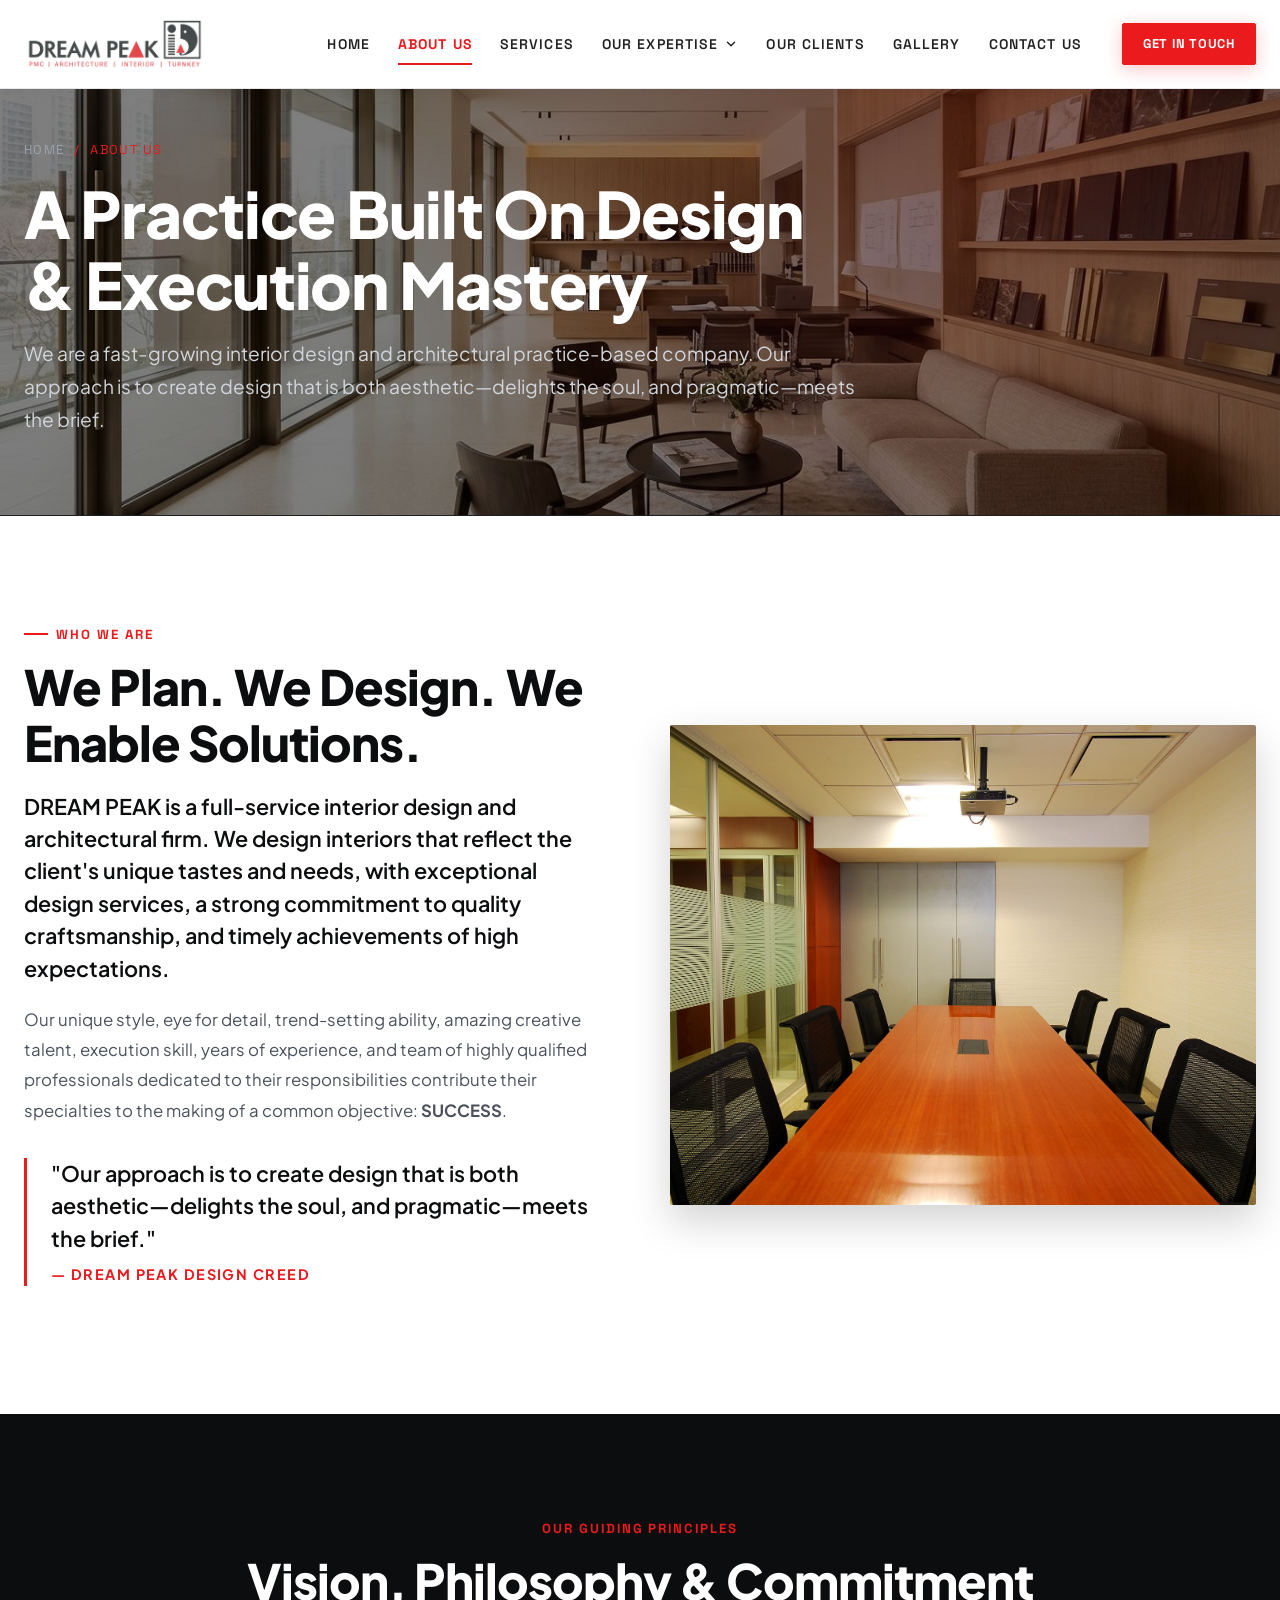
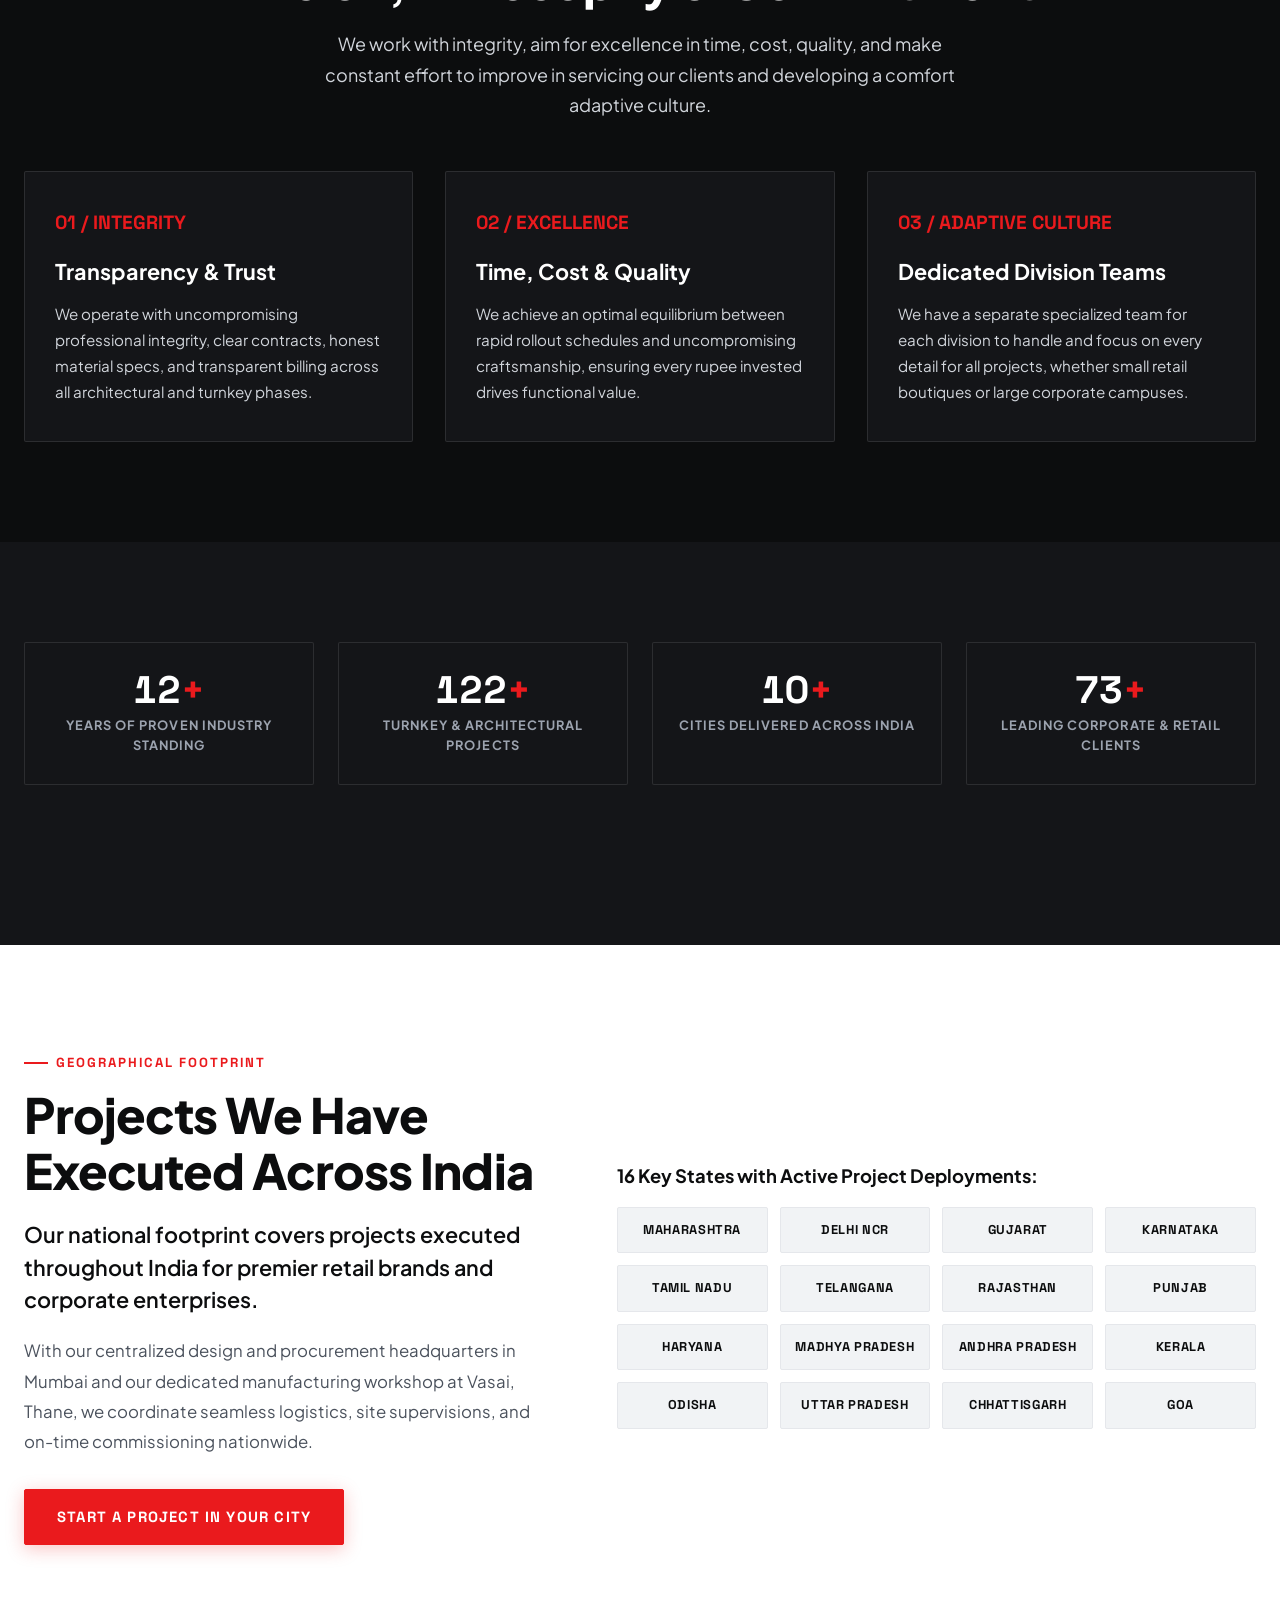
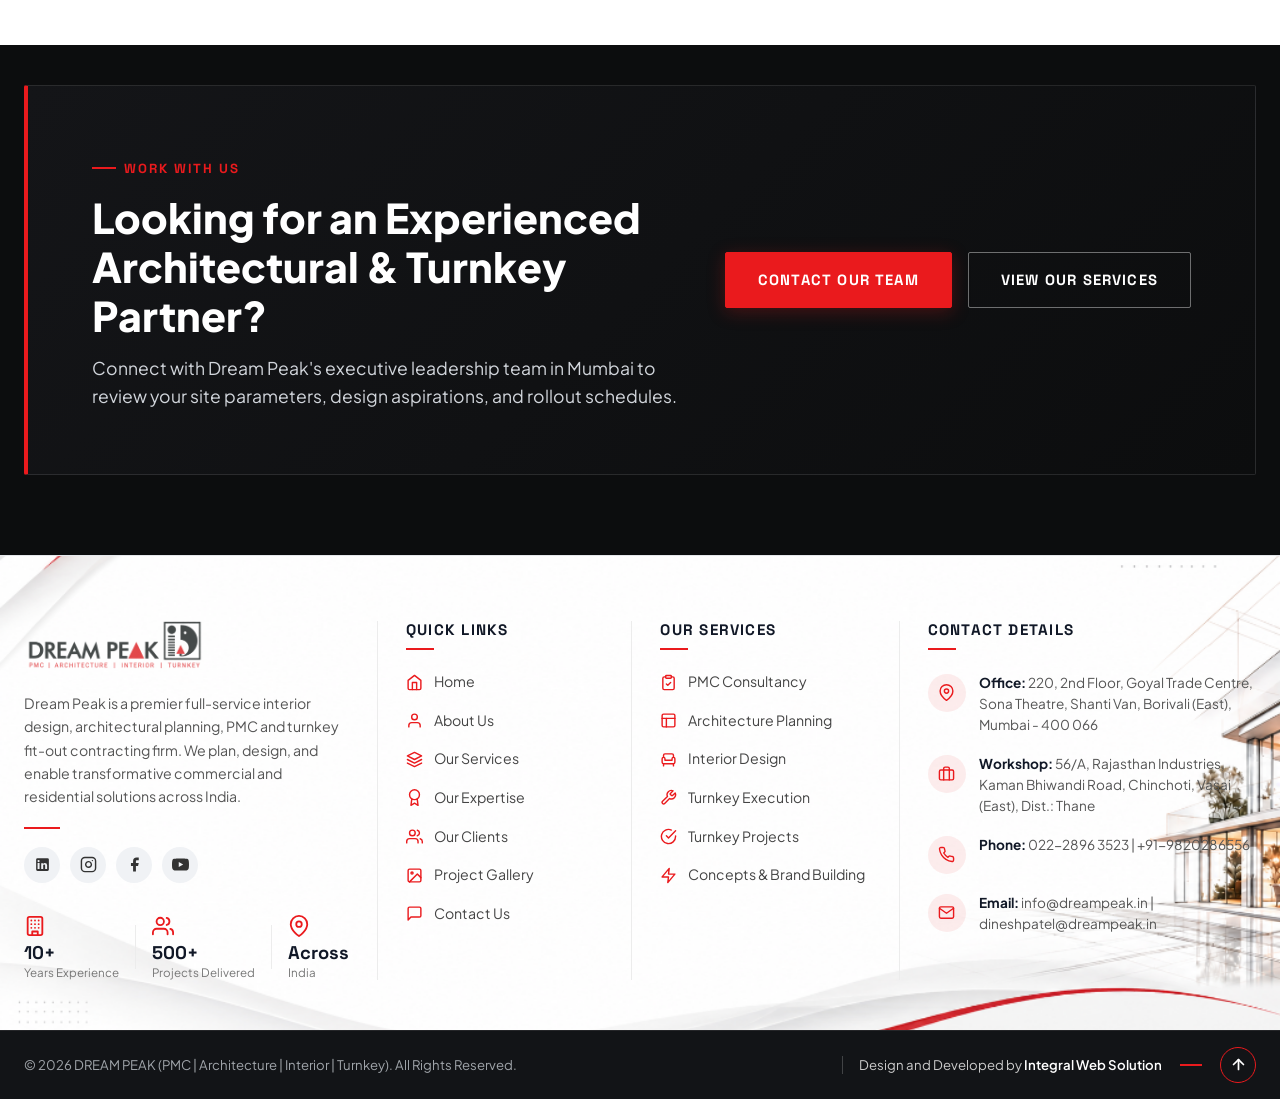
==== about.html @ 06df2786 "Initial commit - DreamPeak Website" ====
<!DOCTYPE html>
<html lang="en">
<head>
  <meta charset="UTF-8">
  <meta name="viewport" content="width=device-width, initial-scale=1.0">
  <title>About Us | DREAM PEAK - Architecture, Interior & Turnkey</title>
  <meta name="description" content="Discover Dream Peak - a practice-based architectural, interior design, and turnkey firm with 25+ years experience, 250+ projects, and a nationwide footprint across 16 states.">
  <link rel="stylesheet" href="assets/css/style.css">
  <link rel="icon" type="image/png" href="assets/images/logo/logo.png">
</head>
<body>

  <!-- SITE HEADER & NAVIGATION (PURE WHITE THEME) -->
  <header class="site-header">
    <div class="container header-container">
      <a href="/" class="site-logo">
        <img src="assets/images/logo/logo.png" alt="Dream Peak - PMC | Architecture | Interior | Turnkey">
      </a>

      <nav class="main-nav">
        <ul class="nav-links">
          <li class="nav-item"><a href="/" class="nav-link">Home</a></li>
          <li class="nav-item"><a href="/about" class="nav-link active">About Us</a></li>
          <li class="nav-item"><a href="/services" class="nav-link">Services</a></li>
                    <li class="nav-item nav-item-has-mega" id="expertiseNavItem">
            <a href="/expertise" class="nav-link nav-link-mega" id="expertiseMenuToggle" aria-haspopup="true" aria-expanded="false">
              <span>Our Expertise</span>
              <svg class="mega-chevron" viewBox="0 0 24 24" fill="none" stroke="currentColor" stroke-width="2.5" stroke-linecap="round" stroke-linejoin="round">
                <polyline points="6 9 12 15 18 9"></polyline>
              </svg>
            </a>
            
            <!-- MEGA MENU DROPDOWN PANEL -->
            <div class="mega-menu" id="expertiseMegaMenu" role="region" aria-label="Our Expertise submenu">
              <div class="mega-menu-pointer"></div>
              <div class="mega-menu-container">
                <div class="mega-menu-grid">
                  <!-- Category 1: Retail -->
                  <div class="mega-menu-col">
                    <a href="/retail" class="mega-category-card">
                      <div class="mega-img-wrap">
                        <img src="assets/images/expertise/mega-retail.jpg" alt="Retail Interior Solutions by Dream Peak" class="mega-img" loading="lazy">
                      </div>
                      <div class="mega-content">
                        <h3 class="mega-title">Retail</h3>
                        <p class="mega-desc">
                          End-to-end retail interior solutions that create engaging, brand-aligned spaces and high-performance customer experiences.
                        </p>
                        <span class="mega-cta">
                          Explore Retail <span class="mega-arrow">&rarr;</span>
                        </span>
                      </div>
                    </a>
                  </div>

                  <!-- Subtle Vertical Divider -->
                  <div class="mega-menu-divider"></div>

                  <!-- Category 2: Residence -->
                  <div class="mega-menu-col">
                    <a href="/residence" class="mega-category-card">
                      <div class="mega-img-wrap">
                        <img src="assets/images/expertise/mega-residence.jpg" alt="Residential Interior Design by Dream Peak" class="mega-img" loading="lazy">
                      </div>
                      <div class="mega-content">
                        <h3 class="mega-title">Residence</h3>
                        <p class="mega-desc">
                          Thoughtfully designed residential interiors that blend comfort, aesthetics, and functionality to create modern, personalized homes.
                        </p>
                        <span class="mega-cta">
                          Explore Residence <span class="mega-arrow">&rarr;</span>
                        </span>
                      </div>
                    </a>
                  </div>
                </div>
              </div>
            </div>
          </li>
          <li class="nav-item"><a href="/clients" class="nav-link">Our Clients</a></li>
          <li class="nav-item"><a href="/gallery" class="nav-link">Gallery</a></li>
          <li class="nav-item"><a href="/contact" class="nav-link">Contact Us</a></li>
        </ul>
        <div class="nav-cta">
          <a href="/contact" class="btn btn-primary btn-sm">Get In Touch</a>
        </div>
      </nav>

      <button class="mobile-toggle" aria-label="Open mobile navigation menu">
        <svg viewBox="0 0 24 24" fill="none" stroke="currentColor" stroke-width="2.2" stroke-linecap="round" stroke-linejoin="round">
          <line x1="3" y1="12" x2="21" y2="12"></line>
          <line x1="3" y1="6" x2="21" y2="6"></line>
          <line x1="3" y1="18" x2="21" y2="18"></line>
        </svg>
      </button>
    </div>
  </header>

  <!-- MOBILE NAVIGATION DRAWER -->
  <div class="mobile-drawer-overlay"></div>
  <aside class="mobile-drawer">
    <div>
      <div style="display: flex; align-items: center; justify-content: space-between; margin-bottom: 32px;">
        <img src="assets/images/logo/logo.png" alt="Dream Peak Logo" style="height: 38px; width: auto;">
        <button class="mobile-drawer-close" aria-label="Close mobile menu" style="background: none; border: none; color: #222222; cursor: pointer; padding: 4px;">
          <svg viewBox="0 0 24 24" style="width: 24px; height: 24px;" fill="none" stroke="currentColor" stroke-width="2">
            <line x1="18" y1="6" x2="6" y2="18"></line>
            <line x1="6" y1="6" x2="18" y2="18"></line>
          </svg>
        </button>
      </div>
      <nav class="mobile-nav-links">
        <a href="/" class="mobile-nav-link">Home</a>
        <a href="/about" class="mobile-nav-link active">About Us</a>
        <a href="/services" class="mobile-nav-link">Services</a>
                <div class="mobile-mega-item">
          <div class="mobile-mega-header" id="mobileExpertiseToggle">
            <a href="/expertise" class="mobile-nav-link">Our Expertise</a>
            <button type="button" class="mobile-mega-btn" aria-label="Toggle Our Expertise subcategories">
              <svg class="mobile-mega-chevron" viewBox="0 0 24 24" fill="none" stroke="currentColor" stroke-width="2.5"><polyline points="6 9 12 15 18 9"></polyline></svg>
            </button>
          </div>
          <div class="mobile-mega-submenu" id="mobileExpertiseSubmenu">
            <a href="/retail" class="mobile-mega-card">
              <img src="assets/images/expertise/mega-retail.jpg" alt="Retail" class="mobile-mega-img" loading="lazy">
              <div>
                <div class="mobile-mega-title">Retail</div>
                <div class="mobile-mega-cta">Explore Retail &rarr;</div>
              </div>
            </a>
            <a href="/residence" class="mobile-mega-card">
              <img src="assets/images/expertise/mega-residence.jpg" alt="Residence" class="mobile-mega-img" loading="lazy">
              <div>
                <div class="mobile-mega-title">Residence</div>
                <div class="mobile-mega-cta">Explore Residence &rarr;</div>
              </div>
            </a>
          </div>
        </div>
        <a href="/clients" class="mobile-nav-link">Our Clients</a>
        <a href="/gallery" class="mobile-nav-link">Gallery</a>
        <a href="/contact" class="mobile-nav-link">Contact Us</a>
      </nav>
    </div>

    <div class="mobile-drawer-footer">
      <a href="/contact" class="btn btn-primary" style="width: 100%;">Discuss Project</a>
      <div class="mobile-contact-info">
        <p><strong>Office:</strong> Goyal Trade Centre, Borivali (E), Mumbai</p>
        <p><strong>Phone:</strong> 022-2896 3523 | +91-9820286556</p>
        <p><strong>Email:</strong> info@dreampeak.in</p>
      </div>
    </div>
  </aside>

  <main>
    <!-- PAGE HERO BANNER -->
    <section class="page-hero">
      <img src="assets/images/banners/banner-about.jpg" alt="About Dream Peak" class="page-hero-bg">
      <div class="container">
        <div class="page-hero-content">
          <nav class="breadcrumb">
            <a href="/">Home</a>
            <span>/</span>
            <span>About Us</span>
          </nav>
          <h1 class="page-hero-title">A Practice Built On Design & Execution Mastery</h1>
          <p class="page-hero-desc">
            We are a fast-growing interior design and architectural practice-based company. Our approach is to create design that is both aesthetic—delights the soul, and pragmatic—meets the brief.
          </p>
        </div>
      </div>
    </section>

    <!-- SECTION 1: WHO WE ARE (WHITE SECTION) -->
    <section class="section section-white">
      <div class="container">
        <div class="about-intro-grid">
          <div>
            <div class="section-tag">Who We Are</div>
            <h2 class="section-title">We Plan. We Design. We Enable Solutions.</h2>
            <p class="about-content-lead">
              DREAM PEAK is a full-service interior design and architectural firm. We design interiors that reflect the client's unique tastes and needs, with exceptional design services, a strong commitment to quality craftsmanship, and timely achievements of high expectations.
            </p>
            <p class="about-content-body">
              Our unique style, eye for detail, trend-setting ability, amazing creative talent, execution skill, years of experience, and team of highly qualified professionals dedicated to their responsibilities contribute their specialties to the making of a common objective: <strong>SUCCESS</strong>.
            </p>
            <div class="quote-block">
              <p class="quote-text">
                "Our approach is to create design that is both aesthetic—delights the soul, and pragmatic—meets the brief."
              </p>
              <div class="quote-author">— Dream Peak Design Creed</div>
            </div>
          </div>

          <div>
            <img src="assets/images/gallery/corporate-boardroom.jpg" alt="Dream Peak Boardroom & Executive Design" class="about-main-image" style="height: 480px;">
          </div>
        </div>
      </div>
    </section>

    <!-- SECTION 2: COMPANY PHILOSOPHY & VISION (DARK SECTION) -->
    <section class="section section-dark">
      <div class="container">
        <div class="text-center">
          <div class="section-tag">Our Guiding Principles</div>
          <h2 class="section-title">Vision, Philosophy & Commitment</h2>
          <p class="section-subtitle">
            We work with integrity, aim for excellence in time, cost, quality, and make constant effort to improve in servicing our clients and developing a comfort adaptive culture.
          </p>
        </div>

        <div class="philosophy-grid">
          <div class="philosophy-card">
            <div class="philosophy-num">01 / INTEGRITY</div>
            <h3 class="philosophy-title">Transparency & Trust</h3>
            <p class="philosophy-desc">
              We operate with uncompromising professional integrity, clear contracts, honest material specs, and transparent billing across all architectural and turnkey phases.
            </p>
          </div>

          <div class="philosophy-card">
            <div class="philosophy-num">02 / EXCELLENCE</div>
            <h3 class="philosophy-title">Time, Cost & Quality</h3>
            <p class="philosophy-desc">
              We achieve an optimal equilibrium between rapid rollout schedules and uncompromising craftsmanship, ensuring every rupee invested drives functional value.
            </p>
          </div>

          <div class="philosophy-card">
            <div class="philosophy-num">03 / ADAPTIVE CULTURE</div>
            <h3 class="philosophy-title">Dedicated Division Teams</h3>
            <p class="philosophy-desc">
              We have a separate specialized team for each division to handle and focus on every detail for all projects, whether small retail boutiques or large corporate campuses.
            </p>
          </div>
        </div>
      </div>
    </section>

    <!-- SECTION 3: KEY COMPANY STATISTICS (CHARCOAL SECTION WITH ANIMATED COUNTERS) -->
    <section class="section section-charcoal">
      <div class="container">
        <div class="client-hero-summary">
          <div class="client-stat-card">
            <div class="client-stat-num"><span class="counter" data-target="25">0</span><span class="text-red">+</span></div>
            <div class="client-stat-text">Years of Proven Industry Standing</div>
          </div>
          <div class="client-stat-card">
            <div class="client-stat-num"><span class="counter" data-target="250">0</span><span class="text-red">+</span></div>
            <div class="client-stat-text">Turnkey &amp; Architectural Projects</div>
          </div>
          <div class="client-stat-card">
            <div class="client-stat-num"><span class="counter" data-target="20">0</span><span class="text-red">+</span></div>
            <div class="client-stat-text">Cities Delivered Across India</div>
          </div>
          <div class="client-stat-card">
            <div class="client-stat-num"><span class="counter" data-target="150">0</span><span class="text-red">+</span></div>
            <div class="client-stat-text">Leading Corporate &amp; Retail Clients</div>
          </div>
        </div>
      </div>
    </section>

    <!-- SECTION 4: PAN-INDIA PRESENCE (WHITE SECTION) -->
    <section class="section section-white">
      <div class="container">
        <div class="presence-grid">
          <div>
            <div class="section-tag">Geographical Footprint</div>
            <h2 class="section-title">Projects We Have Executed Across India</h2>
            <p class="about-content-lead">
              Our national footprint covers projects executed throughout India for premier retail brands and corporate enterprises.
            </p>
            <p class="about-content-body">
              With our centralized design and procurement headquarters in Mumbai and our dedicated manufacturing workshop at Vasai, Thane, we coordinate seamless logistics, site supervisions, and on-time commissioning nationwide.
            </p>
            <div style="margin-top: 24px;">
              <a href="/contact" class="btn btn-primary">Start a Project in Your City</a>
            </div>
          </div>

          <div>
            <h3 style="font-size: 1.15rem; font-weight: 700; margin-bottom: 16px; color: var(--color-black);">
              16 Key States with Active Project Deployments:
            </h3>
            <div class="states-badges-grid">
              <div class="state-badge">Maharashtra</div>
              <div class="state-badge">Delhi NCR</div>
              <div class="state-badge">Gujarat</div>
              <div class="state-badge">Karnataka</div>
              <div class="state-badge">Tamil Nadu</div>
              <div class="state-badge">Telangana</div>
              <div class="state-badge">Rajasthan</div>
              <div class="state-badge">Punjab</div>
              <div class="state-badge">Haryana</div>
              <div class="state-badge">Madhya Pradesh</div>
              <div class="state-badge">Andhra Pradesh</div>
              <div class="state-badge">Kerala</div>
              <div class="state-badge">Odisha</div>
              <div class="state-badge">Uttar Pradesh</div>
              <div class="state-badge">Chhattisgarh</div>
              <div class="state-badge">Goa</div>
            </div>
          </div>
        </div>
      </div>
    </section>

    <!-- SECTION 5: CONTACT CTA (DARK SECTION) -->
    <section class="section section-dark" style="padding-top: 40px; padding-bottom: 80px;">
      <div class="container">
        <div class="cta-banner">
          <div class="cta-content">
            <div class="section-tag">Work With Us</div>
            <h2 class="cta-title">Looking for an Experienced Architectural & Turnkey Partner?</h2>
            <p class="cta-desc">
              Connect with Dream Peak's executive leadership team in Mumbai to review your site parameters, design aspirations, and rollout schedules.
            </p>
          </div>
          <div class="cta-actions">
            <a href="/contact" class="btn btn-primary">Contact Our Team</a>
            <a href="/services" class="btn btn-outline-white">View Our Services</a>
          </div>
        </div>
      </div>
    </section>
  </main>

    <!-- SITE FOOTER – PREMIUM ARCHITECTURAL STYLE -->
  <footer class="site-footer">
    <div class="container footer-container">
      <div class="footer-grid">
        <!-- Column 1: Company Introduction -->
        <div class="footer-col footer-col-intro">
          <a href="/" class="footer-logo">
            <img src="assets/images/logo/logo.png" alt="Dream Peak - PMC | Architecture | Interior | Turnkey">
          </a>
          <p class="footer-about-text">
            Dream Peak is a premier full-service interior design, architectural planning, PMC and turnkey fit-out contracting firm. We plan, design, and enable transformative commercial and residential solutions across India.
          </p>
          <div class="footer-col1-accent-line"></div>
          
          <!-- Social Media Icons -->
          <div class="footer-social-links">
            <a href="https://www.linkedin.com/" target="_blank" rel="noopener noreferrer" class="footer-social-icon" aria-label="LinkedIn">
              <svg viewBox="0 0 24 24" fill="currentColor">
                <path d="M19 3a2 2 0 0 1 2 2v14a2 2 0 0 1-2 2H5a2 2 0 0 1-2-2V5a2 2 0 0 1 2-2h14m-.5 15.5v-5.3a3.26 3.26 0 0 0-3.26-3.26c-.85 0-1.84.52-2.28 1.3v-1.11h-2.79v8.37h2.79v-4.93c0-.77.62-1.4 1.39-1.4a1.4 1.4 0 0 1 1.4 1.4v4.93h2.75M6.46 8.76a1.53 1.53 0 1 0 0-3.06 1.53 1.53 0 0 0 0 3.06m1.4 9.74V9.93H5.06v8.57h2.8z"/>
              </svg>
            </a>
            <a href="https://www.instagram.com/" target="_blank" rel="noopener noreferrer" class="footer-social-icon" aria-label="Instagram">
              <svg viewBox="0 0 24 24" fill="none" stroke="currentColor" stroke-width="2" stroke-linecap="round" stroke-linejoin="round">
                <rect x="2" y="2" width="20" height="20" rx="5" ry="5"></rect>
                <path d="M16 11.37A4 4 0 1 1 12.63 8 4 4 0 0 1 16 11.37z"></path>
                <line x1="17.5" y1="6.5" x2="17.51" y2="6.5"></line>
              </svg>
            </a>
            <a href="https://www.facebook.com/" target="_blank" rel="noopener noreferrer" class="footer-social-icon" aria-label="Facebook">
              <svg viewBox="0 0 24 24" fill="currentColor">
                <path d="M18 2h-3a5 5 0 0 0-5 5v3H7v4h3v8h4v-8h3l1-4h-4V7a1 1 0 0 1 1-1h3z"/>
              </svg>
            </a>
            <a href="https://www.youtube.com/" target="_blank" rel="noopener noreferrer" class="footer-social-icon" aria-label="YouTube">
              <svg viewBox="0 0 24 24" fill="currentColor">
                <path d="M23.498 6.186a3.016 3.016 0 0 0-2.122-2.136C19.505 3.5 12 3.5 12 3.5s-7.505 0-9.377.55a3.016 3.016 0 0 0-2.122 2.136C0 8.07 0 12 0 12s0 3.93.502 5.814a3.016 3.016 0 0 0 2.122 2.136c1.871.55 9.376.55 9.376.55s7.505 0 9.377-.55a3.015 3.015 0 0 0 2.122-2.136C24 15.93 24 12 24 12s0-3.93-.502-5.814zM9.545 15.568V8.432L15.818 12l-6.273 3.568z"/>
              </svg>
            </a>
          </div>

          <!-- 3 Company Statistics -->
          <div class="footer-stats-strip">
            <div class="footer-stat-box">
              <svg class="footer-stat-icon" viewBox="0 0 24 24" fill="none" stroke="currentColor" stroke-width="2" stroke-linecap="round" stroke-linejoin="round">
                <rect x="4" y="2" width="16" height="20" rx="2" ry="2"></rect>
                <path d="M9 22v-4h6v4"></path>
                <path d="M8 6h.01"></path>
                <path d="M16 6h.01"></path>
                <path d="M12 6h.01"></path>
                <path d="M12 10h.01"></path>
                <path d="M12 14h.01"></path>
                <path d="M16 10h.01"></path>
                <path d="M16 14h.01"></path>
                <path d="M8 10h.01"></path>
                <path d="M8 14h.01"></path>
              </svg>
              <div class="footer-stat-value">10+</div>
              <div class="footer-stat-desc">Years Experience</div>
            </div>
            <div class="footer-stat-divider"></div>
            <div class="footer-stat-box">
              <svg class="footer-stat-icon" viewBox="0 0 24 24" fill="none" stroke="currentColor" stroke-width="2" stroke-linecap="round" stroke-linejoin="round">
                <path d="M17 21v-2a4 4 0 0 0-4-4H5a4 4 0 0 0-4 4v2"></path>
                <circle cx="9" cy="7" r="4"></circle>
                <path d="M23 21v-2a4 4 0 0 0-3-3.87"></path>
                <path d="M16 3.13a4 4 0 0 1 0 7.75"></path>
              </svg>
              <div class="footer-stat-value">500+</div>
              <div class="footer-stat-desc">Projects Delivered</div>
            </div>
            <div class="footer-stat-divider"></div>
            <div class="footer-stat-box">
              <svg class="footer-stat-icon" viewBox="0 0 24 24" fill="none" stroke="currentColor" stroke-width="2" stroke-linecap="round" stroke-linejoin="round">
                <path d="M21 10c0 7-9 13-9 13s-9-6-9-13a9 9 0 0 1 18 0z"></path>
                <circle cx="12" cy="10" r="3"></circle>
              </svg>
              <div class="footer-stat-value">Across</div>
              <div class="footer-stat-desc">India</div>
            </div>
          </div>
        </div>

        <!-- Column 2: Quick Links -->
        <div class="footer-col footer-col-links">
          <h4 class="footer-heading">QUICK LINKS</h4>
          <div class="footer-heading-line"></div>
          <ul class="footer-links">
            <li>
              <a href="/" class="footer-link">
                <svg class="footer-link-icon" viewBox="0 0 24 24" fill="none" stroke="currentColor" stroke-width="2" stroke-linecap="round" stroke-linejoin="round">
                  <path d="M3 9l9-7 9 7v11a2 2 0 0 1-2 2H5a2 2 0 0 1-2-2z"></path>
                  <polyline points="9 22 9 12 15 12 15 22"></polyline>
                </svg>
                <span>Home</span>
              </a>
            </li>
            <li>
              <a href="/about" class="footer-link">
                <svg class="footer-link-icon" viewBox="0 0 24 24" fill="none" stroke="currentColor" stroke-width="2" stroke-linecap="round" stroke-linejoin="round">
                  <path d="M20 21v-2a4 4 0 0 0-4-4H8a4 4 0 0 0-4 4v2"></path>
                  <circle cx="12" cy="7" r="4"></circle>
                </svg>
                <span>About Us</span>
              </a>
            </li>
            <li>
              <a href="/services" class="footer-link">
                <svg class="footer-link-icon" viewBox="0 0 24 24" fill="none" stroke="currentColor" stroke-width="2" stroke-linecap="round" stroke-linejoin="round">
                  <polygon points="12 2 2 7 12 12 22 7 12 2"></polygon>
                  <polyline points="2 17 12 22 22 17"></polyline>
                  <polyline points="2 12 12 17 22 12"></polyline>
                </svg>
                <span>Our Services</span>
              </a>
            </li>
            <li>
              <a href="/expertise" class="footer-link">
                <svg class="footer-link-icon" viewBox="0 0 24 24" fill="none" stroke="currentColor" stroke-width="2" stroke-linecap="round" stroke-linejoin="round">
                  <circle cx="12" cy="8" r="7"></circle>
                  <polyline points="8.21 13.89 7 23 12 20 17 23 15.79 13.88"></polyline>
                </svg>
                <span>Our Expertise</span>
              </a>
            </li>
            <li>
              <a href="/clients" class="footer-link">
                <svg class="footer-link-icon" viewBox="0 0 24 24" fill="none" stroke="currentColor" stroke-width="2" stroke-linecap="round" stroke-linejoin="round">
                  <path d="M17 21v-2a4 4 0 0 0-4-4H5a4 4 0 0 0-4 4v2"></path>
                  <circle cx="9" cy="7" r="4"></circle>
                  <path d="M23 21v-2a4 4 0 0 0-3-3.87"></path>
                  <path d="M16 3.13a4 4 0 0 1 0 7.75"></path>
                </svg>
                <span>Our Clients</span>
              </a>
            </li>
            <li>
              <a href="/gallery" class="footer-link">
                <svg class="footer-link-icon" viewBox="0 0 24 24" fill="none" stroke="currentColor" stroke-width="2" stroke-linecap="round" stroke-linejoin="round">
                  <rect x="3" y="3" width="18" height="18" rx="2" ry="2"></rect>
                  <circle cx="8.5" cy="8.5" r="1.5"></circle>
                  <polyline points="21 15 16 10 5 21"></polyline>
                </svg>
                <span>Project Gallery</span>
              </a>
            </li>
            <li>
              <a href="/contact" class="footer-link">
                <svg class="footer-link-icon" viewBox="0 0 24 24" fill="none" stroke="currentColor" stroke-width="2" stroke-linecap="round" stroke-linejoin="round">
                  <path d="M21 15a2 2 0 0 1-2 2H7l-4 4V5a2 2 0 0 1 2-2h14a2 2 0 0 1 2 2z"></path>
                </svg>
                <span>Contact Us</span>
              </a>
            </li>
          </ul>
        </div>

        <!-- Column 3: Our Services -->
        <div class="footer-col footer-col-services">
          <h4 class="footer-heading">OUR SERVICES</h4>
          <div class="footer-heading-line"></div>
          <ul class="footer-links">
            <li>
              <a href="/services" class="footer-link">
                <svg class="footer-link-icon" viewBox="0 0 24 24" fill="none" stroke="currentColor" stroke-width="2" stroke-linecap="round" stroke-linejoin="round">
                  <path d="M16 4h2a2 2 0 0 1 2 2v14a2 2 0 0 1-2 2H6a2 2 0 0 1-2-2V6a2 2 0 0 1 2-2h2"></path>
                  <rect x="8" y="2" width="8" height="4" rx="1" ry="1"></rect>
                  <path d="M9 14l2 2 4-4"></path>
                </svg>
                <span>PMC Consultancy</span>
              </a>
            </li>
            <li>
              <a href="/services" class="footer-link">
                <svg class="footer-link-icon" viewBox="0 0 24 24" fill="none" stroke="currentColor" stroke-width="2" stroke-linecap="round" stroke-linejoin="round">
                  <rect x="3" y="3" width="18" height="18" rx="2" ry="2"></rect>
                  <line x1="3" y1="9" x2="21" y2="9"></line>
                  <line x1="9" y1="21" x2="9" y2="9"></line>
                </svg>
                <span>Architecture Planning</span>
              </a>
            </li>
            <li>
              <a href="/services" class="footer-link">
                <svg class="footer-link-icon" viewBox="0 0 24 24" fill="none" stroke="currentColor" stroke-width="2" stroke-linecap="round" stroke-linejoin="round">
                  <path d="M19 9V6a2 2 0 0 0-2-2H7a2 2 0 0 0-2 2v3"></path>
                  <path d="M3 11v5a2 2 0 0 0 2 2h14a2 2 0 0 0 2-2v-5a2 2 0 0 0-4 0v2H7v-2a2 2 0 0 0-4 0z"></path>
                  <line x1="5" y1="18" x2="5" y2="21"></line>
                  <line x1="19" y1="18" x2="19" y2="21"></line>
                </svg>
                <span>Interior Design</span>
              </a>
            </li>
            <li>
              <a href="/services" class="footer-link">
                <svg class="footer-link-icon" viewBox="0 0 24 24" fill="none" stroke="currentColor" stroke-width="2" stroke-linecap="round" stroke-linejoin="round">
                  <path d="M14.7 6.3a1 1 0 0 0 0 1.4l1.6 1.6a1 1 0 0 0 1.4 0l3.77-3.77a6 6 0 0 1-7.94 7.94l-6.91 6.91a2.12 2.12 0 0 1-3-3l6.91-6.91a6 6 0 0 1 7.94-7.94l-3.76 3.76z"></path>
                </svg>
                <span>Turnkey Execution</span>
              </a>
            </li>
            <li>
              <a href="/expertise" class="footer-link">
                <svg class="footer-link-icon" viewBox="0 0 24 24" fill="none" stroke="currentColor" stroke-width="2" stroke-linecap="round" stroke-linejoin="round">
                  <path d="M22 11.08V12a10 10 0 1 1-5.93-9.14"></path>
                  <polyline points="22 4 12 14.01 9 11.01"></polyline>
                </svg>
                <span>Turnkey Projects</span>
              </a>
            </li>
            <li>
              <a href="/expertise" class="footer-link">
                <svg class="footer-link-icon" viewBox="0 0 24 24" fill="none" stroke="currentColor" stroke-width="2" stroke-linecap="round" stroke-linejoin="round">
                  <polygon points="13 2 3 14 12 14 11 22 21 10 12 10 13 2"></polygon>
                </svg>
                <span>Concepts &amp; Brand Building</span>
              </a>
            </li>
          </ul>
        </div>

        <!-- Column 4: Contact Details -->
        <div class="footer-col footer-col-contact">
          <h4 class="footer-heading">CONTACT DETAILS</h4>
          <div class="footer-heading-line"></div>
          
          <div class="footer-contact-item">
            <div class="footer-contact-icon-wrap">
              <svg class="footer-contact-icon" viewBox="0 0 24 24" fill="none" stroke="currentColor" stroke-width="2" stroke-linecap="round" stroke-linejoin="round">
                <path d="M21 10c0 7-9 13-9 13s-9-6-9-13a9 9 0 0 1 18 0z"></path>
                <circle cx="12" cy="10" r="3"></circle>
              </svg>
            </div>
            <div class="footer-contact-text">
              <strong>Office:</strong> 220, 2nd Floor, Goyal Trade Centre, Sona Theatre, Shanti Van, Borivali (East), Mumbai - 400 066
            </div>
          </div>

          <div class="footer-contact-item">
            <div class="footer-contact-icon-wrap">
              <svg class="footer-contact-icon" viewBox="0 0 24 24" fill="none" stroke="currentColor" stroke-width="2" stroke-linecap="round" stroke-linejoin="round">
                <rect x="2" y="7" width="20" height="14" rx="2" ry="2"></rect>
                <path d="M16 21V5a2 2 0 0 0-2-2h-4a2 2 0 0 0-2 2v16"></path>
              </svg>
            </div>
            <div class="footer-contact-text">
              <strong>Workshop:</strong> 56/A, Rajasthan Industries, Kaman Bhiwandi Road, Chinchoti, Vasai (East), Dist.: Thane
            </div>
          </div>

          <div class="footer-contact-item">
            <div class="footer-contact-icon-wrap">
              <svg class="footer-contact-icon" viewBox="0 0 24 24" fill="none" stroke="currentColor" stroke-width="2" stroke-linecap="round" stroke-linejoin="round">
                <path d="M22 16.92v3a2 2 0 0 1-2.18 2 19.79 19.79 0 0 1-8.63-3.07 19.5 19.5 0 0 1-6-6 19.79 19.79 0 0 1-3.07-8.67A2 2 0 0 1 4.11 2h3a2 2 0 0 1 2 1.72 12.84 12.84 0 0 0 .7 2.81 2 2 0 0 1-.45 2.11L8.09 9.91a16 16 0 0 0 6 6l1.27-1.27a2 2 0 0 1 2.11-.45 12.84 12.84 0 0 0 2.81.7A2 2 0 0 1 22 16.92z"></path>
              </svg>
            </div>
            <div class="footer-contact-text">
              <strong>Phone:</strong> <a href="tel:02228963523">022-2896 3523</a> | <a href="tel:+919820286556">+91-9820286556</a>
            </div>
          </div>

          <div class="footer-contact-item">
            <div class="footer-contact-icon-wrap">
              <svg class="footer-contact-icon" viewBox="0 0 24 24" fill="none" stroke="currentColor" stroke-width="2" stroke-linecap="round" stroke-linejoin="round">
                <path d="M4 4h16c1.1 0 2 .9 2 2v12c0 1.1-.9 2-2 2H4c-1.1 0-2-.9-2-2V6c0-1.1.9-2 2-2z"></path>
                <polyline points="22,6 12,13 2,6"></polyline>
              </svg>
            </div>
            <div class="footer-contact-text">
              <strong>Email:</strong> <a href="mailto:info@dreampeak.in">info@dreampeak.in</a> | <a href="mailto:dineshpatel@dreampeak.in">dineshpatel@dreampeak.in</a>
            </div>
          </div>
        </div>
      </div>
    </div>

    <!-- Full-Width Bottom Copyright Bar -->
    <div class="footer-bottom-bar">
      <div class="container footer-bottom-container">
        <div class="footer-bottom-left">
          &copy; 2026 DREAM PEAK (PMC | Architecture | Interior | Turnkey). All Rights Reserved.
        </div>
        
        <div class="footer-bottom-right">
          <span class="footer-bottom-divider"></span>
          <span class="footer-credit">
            Design and Developed by <a href="https://integralwebsolution.com/" target="_blank" rel="noopener noreferrer" class="footer-credit-link">Integral Web Solution</a>
          </span>
          <span class="footer-dev-line"></span>
          
          <!-- Back to Top Button -->
          <button type="button" class="back-to-top-btn" id="backToTopBtn" aria-label="Back to Top" title="Back to Top">
            <svg viewBox="0 0 24 24" fill="none" stroke="currentColor" stroke-width="2.4" stroke-linecap="round" stroke-linejoin="round">
              <line x1="12" y1="19" x2="12" y2="5"></line>
              <polyline points="5 12 12 5 19 12"></polyline>
            </svg>
          </button>
        </div>
      </div>
    </div>
  </footer>

  <script src="assets/js/main.js"></script>
</body>
</html>
---- assets/css/style.css ----
/* ==========================================================================
   DREAM PEAK – ARCHITECTURE | INTERIOR | PMC | TURNKEY
   Official Design System & Stylesheet
   ========================================================================== */

@import url('https://fonts.googleapis.com/css2?family=Plus+Jakarta+Sans:wght@300;400;500;600;700;800&family=Space+Grotesk:wght@500;600;700&display=swap');

:root {
  /* Brand Core Colors */
  --color-black: #0c0d0e;
  --color-charcoal: #141518;
  --color-dark-surface: #1b1c20;
  --color-dark-elevated: #24262b;
  --color-white: #ffffff;
  --color-offwhite: #f8f9fa;
  --color-light-surface: #f1f3f5;
  --color-light-border: #e2e5e9;
  
  /* Brand Accent: Neon Red from Dream Peak Logo (#E31E24 / #EA1A1D) */
  --color-red: #ea1a1d;
  --color-red-hover: #c91114;
  --color-red-glow: rgba(234, 26, 29, 0.25);
  --color-red-subtle: rgba(234, 26, 29, 0.08);

  /* Typography Colors */
  --text-primary-dark: #0f1012;
  --text-charcoal: #222222;
  --text-secondary-dark: #4b525d;
  --text-medium-grey: #666666;
  --text-muted-dark: #717a8a;
  
  --text-primary-light: #ffffff;
  --text-secondary-light: #d1d5db;
  --text-muted-light: #9ca3af;

  /* Borders */
  --border-on-dark: rgba(255, 255, 255, 0.1);
  --border-on-dark-hover: rgba(234, 26, 29, 0.5);
  --border-on-light: #e5e7eb;
  --border-on-light-hover: rgba(234, 26, 29, 0.4);

  /* Typography */
  --font-main: 'Plus Jakarta Sans', -apple-system, BlinkMacSystemFont, 'Segoe UI', Roboto, sans-serif;
  --font-accent: 'Space Grotesk', -apple-system, BlinkMacSystemFont, sans-serif;

  /* Spacing */
  --section-padding: 100px 0;
  --container-width: 1280px;
  --container-padding: 0 24px;

  /* Transitions */
  --transition-fast: 0.2s ease;
  --transition-normal: 0.35s cubic-bezier(0.16, 1, 0.3, 1);
  --transition-slow: 0.6s cubic-bezier(0.16, 1, 0.3, 1);

  /* Shadows */
  --shadow-sm: 0 2px 8px rgba(0, 0, 0, 0.06);
  --shadow-md: 0 8px 24px rgba(0, 0, 0, 0.1);
  --shadow-lg: 0 16px 40px rgba(0, 0, 0, 0.18);
  --shadow-red: 0 10px 30px rgba(234, 26, 29, 0.25);
}

/* Base Reset */
*, *::before, *::after {
  box-sizing: border-box;
  margin: 0;
  padding: 0;
}

html {
  font-size: 16px;
  scroll-behavior: smooth;
  -webkit-font-smoothing: antialiased;
  -moz-osx-font-smoothing: grayscale;
}

body {
  font-family: var(--font-main);
  background-color: var(--color-black);
  color: var(--text-primary-light);
  line-height: 1.6;
  overflow-x: hidden;
}

img {
  max-width: 100%;
  height: auto;
  display: block;
}

a {
  color: inherit;
  text-decoration: none;
  transition: color var(--transition-fast);
}

button, input, textarea, select {
  font-family: inherit;
  font-size: inherit;
}

ul, ol {
  list-style: none;
}

/* Container */
.container {
  max-width: var(--container-width);
  margin-left: auto;
  margin-right: auto;
  padding-left: 24px;
  padding-right: 24px;
  width: 100%;
}

.container-wide {
  max-width: 1440px;
  margin-left: auto;
  margin-right: auto;
  padding-left: 24px;
  padding-right: 24px;
  width: 100%;
}

/* Section Theming (Alternating Black & White) */
.section {
  padding: var(--section-padding);
  position: relative;
}

.section-dark {
  background-color: var(--color-black);
  color: var(--text-primary-light);
}

.section-charcoal {
  background-color: var(--color-charcoal);
  color: var(--text-primary-light);
}

.section-white {
  background-color: var(--color-white);
  color: var(--text-primary-dark);
}

.section-light {
  background-color: var(--color-offwhite);
  color: var(--text-primary-dark);
}

/* Section Header Typography */
.section-tag {
  display: inline-flex;
  align-items: center;
  gap: 8px;
  font-family: var(--font-accent);
  font-size: 0.825rem;
  font-weight: 700;
  text-transform: uppercase;
  letter-spacing: 0.15em;
  color: var(--color-red);
  margin-bottom: 14px;
}

.section-tag::before {
  content: '';
  display: inline-block;
  width: 24px;
  height: 2px;
  background-color: var(--color-red);
}

.section-title {
  font-size: clamp(2rem, 3.8vw, 3.2rem);
  font-weight: 800;
  line-height: 1.15;
  letter-spacing: -0.02em;
  margin-bottom: 20px;
}

.section-dark .section-title,
.section-charcoal .section-title {
  color: var(--color-white);
}

.section-white .section-title,
.section-light .section-title {
  color: var(--color-black);
}

.section-subtitle {
  font-size: 1.125rem;
  line-height: 1.7;
  max-width: 680px;
}

.section-dark .section-subtitle,
.section-charcoal .section-subtitle {
  color: var(--text-secondary-light);
}

.section-white .section-subtitle,
.section-light .section-subtitle {
  color: var(--text-secondary-dark);
}

.text-center {
  text-align: center;
}

.text-center .section-tag {
  justify-content: center;
}

.text-center .section-tag::before {
  display: none;
}

.text-center .section-subtitle {
  margin-left: auto;
  margin-right: auto;
}

.text-red {
  color: var(--color-red);
}

/* ==========================================================================
   BUTTONS & BADGES
   ========================================================================== */
.btn {
  display: inline-flex;
  align-items: center;
  justify-content: center;
  gap: 10px;
  font-family: var(--font-accent);
  font-size: 0.925rem;
  font-weight: 700;
  text-transform: uppercase;
  letter-spacing: 0.08em;
  padding: 15px 32px;
  border-radius: 2px;
  cursor: pointer;
  border: 1px solid transparent;
  transition: all var(--transition-normal);
  text-decoration: none;
  position: relative;
  overflow: hidden;
}

.btn-primary {
  background-color: var(--color-red);
  color: #ffffff !important;
  border-color: var(--color-red);
  box-shadow: 0 4px 18px var(--color-red-glow);
}

.btn-primary:hover {
  background-color: var(--color-red-hover);
  border-color: var(--color-red-hover);
  box-shadow: 0 6px 24px rgba(234, 26, 29, 0.45);
  transform: translateY(-2px);
  color: #ffffff !important;
}

.btn-outline-white {
  background-color: transparent;
  color: var(--color-white);
  border-color: rgba(255, 255, 255, 0.4);
}

.btn-outline-white:hover {
  background-color: var(--color-white);
  color: var(--color-black);
  border-color: var(--color-white);
  transform: translateY(-2px);
}

.btn-outline-dark {
  background-color: transparent;
  color: var(--color-black);
  border-color: rgba(12, 13, 14, 0.35);
}

.btn-outline-dark:hover {
  background-color: var(--color-black);
  color: var(--color-white);
  border-color: var(--color-black);
  transform: translateY(-2px);
}

.btn-outline-red {
  background-color: transparent;
  color: var(--color-red);
  border-color: var(--color-red);
}

.btn-outline-red:hover {
  background-color: var(--color-red);
  color: var(--color-white);
  box-shadow: 0 4px 18px var(--color-red-glow);
  transform: translateY(-2px);
}

.btn svg {
  width: 18px;
  height: 18px;
  transition: transform var(--transition-fast);
}

.btn:hover svg {
  transform: translateX(4px);
}

.btn-sm {
  padding: 10px 20px;
  font-size: 0.8rem;
  letter-spacing: 0.06em;
}

/* ==========================================================================
   HEADER & NAVIGATION (PURE WHITE THEME)
   ========================================================================== */
.site-header {
  position: fixed;
  top: 0;
  left: 0;
  width: 100%;
  z-index: 1000;
  background-color: #ffffff;
  border-bottom: 1px solid #e5e7eb;
  box-shadow: 0 2px 10px rgba(0, 0, 0, 0.04);
  transition: all var(--transition-normal);
}

.site-header.scrolled {
  background-color: #ffffff;
  box-shadow: 0 4px 16px rgba(0, 0, 0, 0.08);
  border-bottom: 1px solid #e2e5e9;
}

.header-container {
  display: flex;
  align-items: center;
  justify-content: space-between;
  height: 88px;
  transition: height var(--transition-normal);
}

.site-header.scrolled .header-container {
  height: 76px;
}

.site-logo {
  display: flex;
  align-items: center;
  text-decoration: none;
}

.site-logo img {
  height: 48px;
  width: auto;
  object-fit: contain;
  filter: none;
  transition: transform var(--transition-fast);
}

.site-logo:hover img {
  transform: scale(1.02);
}

.logo-badge {
  display: inline-flex;
  align-items: center;
  background: transparent;
  padding: 0;
  border-radius: 0;
  box-shadow: none;
}

.logo-badge img {
  height: 48px;
  width: auto;
  filter: none;
}

/* Main Navigation */
.main-nav {
  display: flex;
  align-items: center;
  gap: 32px;
}

.nav-links {
  display: flex;
  align-items: center;
  gap: 28px;
}

.nav-item {
  position: relative;
}

.nav-link {
  font-family: var(--font-accent);
  font-size: 0.875rem;
  font-weight: 600;
  text-transform: uppercase;
  letter-spacing: 0.08em;
  color: #222222; /* Dark charcoal/black */
  padding: 10px 0;
  display: inline-block;
  transition: color var(--transition-fast);
  position: relative;
}

.nav-link:hover {
  color: var(--color-red);
}

.nav-link::after {
  content: '';
  position: absolute;
  bottom: 0;
  left: 0;
  width: 0;
  height: 2px;
  background-color: var(--color-red);
  transition: width var(--transition-normal);
}

.nav-link:hover::after,
.nav-link.active::after {
  width: 100%;
}

.nav-link.active {
  color: var(--color-red);
  font-weight: 700;
}

.nav-cta {
  margin-left: 8px;
}

/* ==========================================================================
   OUR EXPERTISE – PREMIUM MEGA MENU
   ========================================================================== */
.nav-item-has-mega {
  position: relative;
}

.nav-link-mega {
  display: inline-flex;
  align-items: center;
  gap: 6px;
  cursor: pointer;
}

.mega-chevron {
  width: 14px;
  height: 14px;
  stroke: currentColor;
  transition: transform 0.25s cubic-bezier(0.16, 1, 0.3, 1);
  display: inline-block;
  vertical-align: middle;
}

.nav-item-has-mega.open .mega-chevron,
.nav-item-has-mega:hover .mega-chevron {
  transform: rotate(180deg);
  color: var(--color-red);
}

/* Mega Menu Dropdown Panel */
.mega-menu {
  position: absolute;
  top: calc(100% + 14px);
  left: 50%;
  transform: translateX(-50%) translateY(10px);
  width: 820px;
  max-width: 92vw;
  background-color: #ffffff;
  border-radius: 12px;
  box-shadow: 0 20px 45px rgba(0, 0, 0, 0.12), 0 2px 8px rgba(0, 0, 0, 0.04);
  border: 1px solid rgba(0, 0, 0, 0.07);
  padding: 28px 30px;
  opacity: 0;
  visibility: hidden;
  pointer-events: none;
  transition: opacity 0.25s cubic-bezier(0.16, 1, 0.3, 1),
              transform 0.25s cubic-bezier(0.16, 1, 0.3, 1),
              visibility 0.25s cubic-bezier(0.16, 1, 0.3, 1);
  z-index: 1000;
  text-transform: none;
  letter-spacing: normal;
}

/* Invisible hover bridge to prevent flicker between nav link and dropdown */
.mega-menu::before {
  content: '';
  position: absolute;
  top: -16px;
  left: 0;
  right: 0;
  height: 16px;
}

/* Small Red Pointer / Triangle below OUR EXPERTISE */
.mega-menu-pointer {
  position: absolute;
  top: -6px;
  left: 50%;
  transform: translateX(-50%) rotate(45deg);
  width: 12px;
  height: 12px;
  background-color: #ffffff;
  border-left: 2px solid var(--color-red);
  border-top: 2px solid var(--color-red);
  z-index: 1001;
}

/* Show Dropdown on hover or when opened */
.nav-item-has-mega:hover .mega-menu,
.nav-item-has-mega.open .mega-menu {
  opacity: 1;
  visibility: visible;
  pointer-events: auto;
  transform: translateX(-50%) translateY(0);
}

/* Mega Menu Grid Layout (Side by Side Two Columns) */
.mega-menu-grid {
  display: grid;
  grid-template-columns: 1fr auto 1fr;
  align-items: stretch;
  gap: 24px;
}

/* Subtle Vertical Divider between Retail & Residence */
.mega-menu-divider {
  width: 1px;
  background-color: #ececec;
}

/* Category Card */
.mega-category-card {
  display: flex;
  align-items: center;
  gap: 18px;
  text-decoration: none;
  padding: 12px;
  border-radius: 10px;
  background-color: transparent;
  transition: background-color 0.2s ease, transform 0.2s ease;
  height: 100%;
}

.mega-category-card:hover {
  background-color: #fbfbfc;
  transform: translateY(-2px);
}

.mega-img-wrap {
  width: 150px;
  height: 110px;
  flex-shrink: 0;
  border-radius: 8px;
  overflow: hidden;
  box-shadow: 0 4px 12px rgba(0, 0, 0, 0.08);
}

.mega-img {
  width: 100%;
  height: 100%;
  object-fit: cover;
  transition: transform 0.35s ease;
}

.mega-category-card:hover .mega-img {
  transform: scale(1.06);
}

.mega-content {
  flex: 1;
  min-width: 0;
}

.mega-title {
  font-family: var(--font-accent);
  font-size: 1.15rem;
  font-weight: 800;
  color: #1a1a1a;
  margin: 0 0 6px 0;
  transition: color 0.2s ease;
}

.mega-category-card:hover .mega-title {
  color: var(--color-red);
}

.mega-desc {
  font-size: 0.825rem;
  line-height: 1.55;
  color: #666666;
  margin: 0 0 10px 0;
}

.mega-cta {
  font-family: var(--font-accent);
  font-size: 0.85rem;
  font-weight: 700;
  color: var(--color-red);
  display: inline-flex;
  align-items: center;
  gap: 6px;
  transition: gap 0.2s ease;
}

.mega-category-card:hover .mega-cta {
  gap: 10px;
}

.mega-arrow {
  font-size: 1rem;
  line-height: 1;
  transition: transform 0.2s ease;
}

.mega-category-card:hover .mega-arrow {
  transform: translateX(3px);
}

/* Mobile Drawer Mega Submenu */
.mobile-mega-item {
  display: flex;
  flex-direction: column;
  border-bottom: 1px solid #f1f3f5;
}

.mobile-mega-header {
  display: flex;
  align-items: center;
  justify-content: space-between;
}

.mobile-mega-header .mobile-nav-link {
  border-bottom: none;
  padding: 10px 0;
  flex: 1;
}

.mobile-mega-btn {
  background: none;
  border: none;
  padding: 8px 12px;
  cursor: pointer;
  color: #222222;
  display: flex;
  align-items: center;
  justify-content: center;
}

.mobile-mega-chevron {
  width: 18px;
  height: 18px;
  transition: transform 0.25s ease;
}

.mobile-mega-item.open .mobile-mega-chevron {
  transform: rotate(180deg);
  color: var(--color-red);
}

.mobile-mega-submenu {
  display: none;
  flex-direction: column;
  gap: 12px;
  padding: 4px 0 16px 10px;
}

.mobile-mega-item.open .mobile-mega-submenu {
  display: flex;
}

.mobile-mega-card {
  display: flex;
  align-items: center;
  gap: 14px;
  text-decoration: none;
  background-color: #f8f9fa;
  padding: 10px 14px;
  border-radius: 8px;
  transition: background-color 0.2s ease;
}

.mobile-mega-card:hover {
  background-color: #f1f3f5;
}

.mobile-mega-img {
  width: 64px;
  height: 48px;
  border-radius: 6px;
  object-fit: cover;
  flex-shrink: 0;
}

.mobile-mega-title {
  font-family: var(--font-accent);
  font-size: 0.95rem;
  font-weight: 700;
  color: #1a1a1a;
  margin-bottom: 2px;
}

.mobile-mega-cta {
  font-size: 0.8rem;
  font-weight: 600;
  color: var(--color-red);
}

/* Mobile Menu Toggle */
.mobile-toggle {
  display: none;
  background: none;
  border: none;
  color: #222222; /* Dark charcoal/black for white header */
  cursor: pointer;
  padding: 8px;
  z-index: 1001;
}

.mobile-toggle svg {
  width: 28px;
  height: 28px;
}

/* Mobile Drawer (Clean White Redesign) */
.mobile-drawer {
  position: fixed;
  top: 0;
  right: -100%;
  width: 100%;
  max-width: 380px;
  height: 100vh;
  background-color: #ffffff;
  border-left: 1px solid #e5e7eb;
  padding: 90px 32px 40px;
  display: flex;
  flex-direction: column;
  justify-content: space-between;
  z-index: 999;
  transition: right var(--transition-normal);
  box-shadow: -10px 0 40px rgba(0, 0, 0, 0.15);
  overflow-y: auto;
}

.mobile-drawer.active {
  right: 0;
}

.mobile-drawer-overlay {
  position: fixed;
  top: 0;
  left: 0;
  width: 100%;
  height: 100vh;
  background-color: rgba(0, 0, 0, 0.5);
  backdrop-filter: blur(4px);
  z-index: 998;
  opacity: 0;
  visibility: hidden;
  transition: all var(--transition-fast);
}

.mobile-drawer-overlay.active {
  opacity: 1;
  visibility: visible;
}

.mobile-nav-links {
  display: flex;
  flex-direction: column;
  gap: 16px;
}

.mobile-nav-link {
  font-family: var(--font-accent);
  font-size: 1.15rem;
  font-weight: 700;
  text-transform: uppercase;
  letter-spacing: 0.05em;
  color: #222222;
  display: flex;
  align-items: center;
  justify-content: space-between;
  padding: 10px 0;
  border-bottom: 1px solid #f1f3f5;
  transition: all var(--transition-fast);
}

.mobile-nav-link.active,
.mobile-nav-link:hover {
  color: var(--color-red);
  padding-left: 6px;
}

.mobile-drawer-footer {
  margin-top: 40px;
  display: flex;
  flex-direction: column;
  gap: 16px;
}

.mobile-contact-info {
  font-size: 0.85rem;
  color: #666666;
  line-height: 1.6;
}

.mobile-contact-info strong {
  color: #222222;
}

/* ==========================================================================
   PAGE HERO BANNERS (WITH 50% DARK OVERLAY)
   ========================================================================== */
.page-hero {
  position: relative;
  min-height: 440px;
  display: flex;
  align-items: center;
  padding-top: 140px;
  padding-bottom: 80px;
  background-color: #0b0c0e;
  border-bottom: 1px solid rgba(255, 255, 255, 0.08);
  overflow: hidden;
}

.page-hero-bg {
  position: absolute;
  top: 0;
  left: 0;
  width: 100%;
  height: 100%;
  object-fit: cover;
  object-position: center center;
  opacity: 1;
  filter: none;
  z-index: 1;
}

/* 50% Black Overlay applied via CSS over every inner-page banner */
.page-hero::after,
.page-hero-overlay {
  content: '';
  position: absolute;
  top: 0;
  left: 0;
  right: 0;
  bottom: 0;
  background-color: rgba(0, 0, 0, 0.50);
  pointer-events: none;
  z-index: 2;
}

.page-hero::before {
  content: '';
  position: absolute;
  top: 0;
  left: 0;
  right: 0;
  bottom: 0;
  background: radial-gradient(circle at 80% 20%, rgba(227, 30, 36, 0.14) 0%, transparent 60%);
  pointer-events: none;
  z-index: 3;
}

.page-hero-content {
  position: relative;
  z-index: 4;
  max-width: 840px;
}

.breadcrumb {
  display: flex;
  align-items: center;
  gap: 10px;
  font-family: var(--font-accent);
  font-size: 0.8rem;
  text-transform: uppercase;
  letter-spacing: 0.1em;
  color: var(--text-muted-light);
  margin-bottom: 18px;
}

.breadcrumb a:hover {
  color: var(--color-red);
}

.breadcrumb span {
  color: var(--color-red);
}

.page-hero-title {
  font-size: clamp(2.5rem, 5vw, 4.2rem);
  font-weight: 800;
  line-height: 1.1;
  letter-spacing: -0.02em;
  color: var(--color-white);
  margin-bottom: 18px;
}

.page-hero-desc {
  font-size: 1.2rem;
  color: var(--text-secondary-light);
  line-height: 1.7;
}

/* ==========================================================================
   HOME PAGE SPECIFIC SECTIONS
   ========================================================================== */

/* Hero Banner */
.home-hero {
  position: relative;
  min-height: 100vh;
  display: flex;
  align-items: center;
  padding-top: 100px;
  padding-bottom: 60px;
  background-color: var(--color-black);
  background-image: url('../images/hero/IMG_2718.JPG');
  background-size: cover;
  background-position: center center;
  background-repeat: no-repeat;
  overflow: hidden;
}

.home-hero-bg {
  position: absolute;
  top: 0;
  left: 0;
  width: 100%;
  height: 100%;
  object-fit: cover;
  object-position: center center;
  opacity: 1; /* Keep showroom image bright and clearly visible */
  z-index: 0;
}

/* 50% Uniform Black Overlay across entire hero banner */
.home-hero-overlay {
  position: absolute;
  top: 0;
  left: 0;
  width: 100%;
  height: 100%;
  background-color: rgba(0, 0, 0, 0.50); /* 50% uniform black overlay */
  z-index: 1;
}

.home-hero-content {
  position: relative;
  z-index: 2;
  max-width: 780px;
}

.hero-badge {
  display: inline-flex;
  align-items: center;
  gap: 10px;
  background: rgba(0, 0, 0, 0.55);
  border: 1px solid rgba(234, 26, 29, 0.7);
  padding: 8px 18px;
  border-radius: 2px;
  font-family: var(--font-accent);
  font-size: 0.825rem;
  font-weight: 700;
  text-transform: uppercase;
  letter-spacing: 0.12em;
  color: var(--color-red);
  margin-bottom: 24px;
}

.hero-title {
  font-size: clamp(2.8rem, 5.8vw, 5rem);
  font-weight: 800;
  line-height: 1.08;
  letter-spacing: -0.03em;
  color: var(--color-white);
  margin-bottom: 24px;
  text-shadow: 0 2px 14px rgba(0, 0, 0, 0.65);
}

.hero-subtitle {
  font-size: 1.25rem;
  line-height: 1.7;
  color: #ffffff;
  margin-bottom: 40px;
  max-width: 640px;
  text-shadow: 0 2px 10px rgba(0, 0, 0, 0.65);
}

.hero-actions {
  display: flex;
  align-items: center;
  gap: 18px;
  flex-wrap: wrap;
}

/* Statistics Section & Animated Counters */
.hero-stats-bar {
  position: relative;
  z-index: 2;
  margin-top: 60px;
  padding-top: 32px;
  border-top: 1px solid rgba(255, 255, 255, 0.2);
  display: grid;
  grid-template-columns: repeat(4, 1fr);
  gap: 24px;
}

.stat-item {
  display: flex;
  flex-direction: column;
}

.stat-number {
  font-family: var(--font-accent);
  font-size: clamp(2rem, 3.2vw, 2.8rem);
  font-weight: 800;
  color: var(--color-white);
  line-height: 1;
  margin-bottom: 6px;
  font-variant-numeric: tabular-nums;
  text-shadow: 0 2px 8px rgba(0, 0, 0, 0.55);
}

.counter {
  display: inline-block;
  font-variant-numeric: tabular-nums;
}

.stat-number .text-red {
  color: var(--color-red);
}

.stat-label {
  font-size: 0.85rem;
  font-weight: 600;
  text-transform: uppercase;
  letter-spacing: 0.08em;
  color: #f3f3f3;
  text-shadow: 0 1px 6px rgba(0, 0, 0, 0.55);
}

/* Home Section 2: About Teaser */
.about-grid {
  display: grid;
  grid-template-columns: 1.1fr 0.9fr;
  gap: 64px;
  align-items: center;
}

.about-image-wrapper {
  position: relative;
}

.about-main-image {
  width: 100%;
  height: 520px;
  object-fit: cover;
  border-radius: 2px;
  box-shadow: var(--shadow-lg);
}

.about-experience-badge {
  position: absolute;
  bottom: -24px;
  right: -24px;
  background-color: var(--color-red);
  color: var(--color-white);
  padding: 28px 32px;
  border-radius: 2px;
  box-shadow: 0 12px 30px var(--color-red-glow);
  text-align: center;
}

.experience-years {
  font-family: var(--font-accent);
  font-size: 2.8rem;
  font-weight: 800;
  line-height: 1;
}

.experience-text {
  font-size: 0.8rem;
  font-weight: 700;
  text-transform: uppercase;
  letter-spacing: 0.08em;
  margin-top: 4px;
}

.about-content-lead {
  font-size: 1.35rem;
  font-weight: 600;
  line-height: 1.5;
  color: var(--color-black);
  margin-bottom: 20px;
}

.about-content-body {
  font-size: 1.05rem;
  line-height: 1.8;
  color: var(--text-secondary-dark);
  margin-bottom: 32px;
}

.about-pillars {
  display: grid;
  grid-template-columns: 1fr 1fr;
  gap: 20px;
  margin-bottom: 36px;
}

.pillar-item {
  display: flex;
  align-items: flex-start;
  gap: 12px;
}

.pillar-icon {
  width: 24px;
  height: 24px;
  color: var(--color-red);
  flex-shrink: 0;
  margin-top: 2px;
}

.pillar-title {
  font-weight: 700;
  font-size: 0.95rem;
  color: var(--color-black);
  margin-bottom: 4px;
}

.pillar-desc {
  font-size: 0.85rem;
  color: var(--text-secondary-dark);
  line-height: 1.5;
}

/* Home Section 3: Featured Services (3 Cards) */
.featured-services-grid {
  display: grid;
  grid-template-columns: repeat(3, 1fr);
  gap: 32px;
  margin-top: 56px;
}

.service-card {
  background-color: var(--color-charcoal);
  border: 1px solid var(--border-on-dark);
  border-radius: 2px;
  overflow: hidden;
  display: flex;
  flex-direction: column;
  transition: all var(--transition-normal);
  position: relative;
}

.service-card:hover {
  transform: translateY(-8px);
  border-color: var(--border-on-dark-hover);
  box-shadow: 0 16px 36px rgba(0, 0, 0, 0.4);
}

.service-card-image {
  position: relative;
  height: 280px;
  overflow: hidden;
}

.service-card-image img {
  width: 100%;
  height: 100%;
  object-fit: cover;
  transition: transform var(--transition-slow);
}

.service-card:hover .service-card-image img {
  transform: scale(1.06);
}

.service-card-badge {
  position: absolute;
  top: 16px;
  left: 16px;
  background-color: var(--color-red);
  color: var(--color-white);
  padding: 6px 14px;
  font-family: var(--font-accent);
  font-size: 0.75rem;
  font-weight: 700;
  letter-spacing: 0.08em;
  text-transform: uppercase;
}

.service-card-body {
  padding: 32px;
  display: flex;
  flex-direction: column;
  flex-grow: 1;
}

.service-card-icon {
  width: 48px;
  height: 48px;
  color: var(--color-red);
  margin-bottom: 20px;
}

.service-card-title {
  font-size: 1.5rem;
  font-weight: 700;
  color: var(--color-white);
  margin-bottom: 12px;
}

.service-card-desc {
  font-size: 0.975rem;
  color: var(--text-secondary-light);
  line-height: 1.6;
  margin-bottom: 24px;
  flex-grow: 1;
}

/* Home Section 4: How Organization Works - Process (4 Steps) */
.process-grid {
  display: grid;
  grid-template-columns: repeat(4, 1fr);
  gap: 28px;
  margin-top: 60px;
  position: relative;
}

.process-grid::before {
  content: '';
  position: absolute;
  top: 40px;
  left: 60px;
  right: 60px;
  height: 2px;
  background: repeating-linear-gradient(
    90deg,
    var(--color-red) 0,
    var(--color-red) 8px,
    transparent 8px,
    transparent 16px
  );
  z-index: 1;
}

.process-step {
  position: relative;
  z-index: 2;
  background-color: var(--color-white);
  border: 1px solid var(--border-on-light);
  padding: 32px 24px;
  border-radius: 2px;
  transition: all var(--transition-normal);
  text-align: center;
}

.process-step:hover {
  transform: translateY(-6px);
  border-color: var(--color-red);
  box-shadow: var(--shadow-md);
}

.process-step-num {
  width: 56px;
  height: 56px;
  background-color: var(--color-black);
  color: var(--color-white);
  border: 2px solid var(--color-red);
  border-radius: 50%;
  display: flex;
  align-items: center;
  justify-content: center;
  font-family: var(--font-accent);
  font-size: 1.25rem;
  font-weight: 800;
  margin: 0 auto 24px;
  transition: all var(--transition-normal);
}

.process-step:hover .process-step-num {
  background-color: var(--color-red);
  transform: scale(1.1);
}

.process-step-icon {
  width: 36px;
  height: 36px;
  color: var(--color-red);
  margin: 0 auto 16px;
}

.process-step-title {
  font-size: 1.2rem;
  font-weight: 700;
  color: var(--color-black);
  margin-bottom: 12px;
}

.process-step-desc {
  font-size: 0.9rem;
  color: var(--text-secondary-dark);
  line-height: 1.6;
}

/* Home Section 5: Client Showcase Grid */
.clients-logo-grid {
  display: grid;
  grid-template-columns: repeat(4, 1fr);
  gap: 24px;
  margin-top: 50px;
}

.client-logo-card {
  background-color: var(--color-charcoal);
  border: 1px solid var(--border-on-dark);
  border-radius: 2px;
  padding: 28px 24px;
  display: flex;
  flex-direction: column;
  align-items: center;
  justify-content: center;
  text-align: center;
  transition: all var(--transition-normal);
  position: relative;
  overflow: hidden;
}

.client-logo-card:hover {
  border-color: var(--color-red);
  transform: translateY(-4px);
  box-shadow: 0 10px 24px rgba(0, 0, 0, 0.4);
}

.client-brand-name {
  font-family: var(--font-accent);
  font-size: 1.35rem;
  font-weight: 800;
  letter-spacing: 0.04em;
  color: var(--color-white);
  margin-bottom: 8px;
}

.client-brand-count {
  display: inline-flex;
  align-items: center;
  gap: 6px;
  font-family: var(--font-accent);
  font-size: 0.8rem;
  font-weight: 700;
  color: var(--color-red);
  text-transform: uppercase;
  letter-spacing: 0.08em;
  background-color: var(--color-red-subtle);
  padding: 4px 12px;
  border-radius: 2px;
}

.client-brand-sector {
  font-size: 0.8rem;
  color: var(--text-muted-light);
  margin-top: 6px;
}

/* Home Section 6: Why Choose Us / Highlights */
.highlights-grid {
  display: grid;
  grid-template-columns: repeat(4, 1fr);
  gap: 28px;
  margin-top: 50px;
}

.highlight-box {
  background-color: var(--color-white);
  border-top: 3px solid var(--color-red);
  padding: 36px 28px;
  border-radius: 2px;
  box-shadow: var(--shadow-sm);
  transition: all var(--transition-normal);
}

.highlight-box:hover {
  transform: translateY(-6px);
  box-shadow: var(--shadow-md);
}

.highlight-number {
  font-family: var(--font-accent);
  font-size: 2.8rem;
  font-weight: 800;
  color: var(--color-black);
  line-height: 1;
  margin-bottom: 12px;
  font-variant-numeric: tabular-nums;
}

.highlight-title {
  font-size: 1.15rem;
  font-weight: 700;
  color: var(--color-black);
  margin-bottom: 10px;
}

.highlight-desc {
  font-size: 0.9rem;
  color: var(--text-secondary-dark);
  line-height: 1.6;
}

/* Home Section 7: Final Contact CTA */
.cta-banner {
  background: linear-gradient(135deg, var(--color-charcoal) 0%, var(--color-black) 100%);
  border: 1px solid var(--border-on-dark);
  border-left: 4px solid var(--color-red);
  padding: 64px;
  border-radius: 2px;
  display: flex;
  align-items: center;
  justify-content: space-between;
  gap: 40px;
}

.cta-content {
  max-width: 680px;
}

.cta-title {
  font-size: clamp(2rem, 3.2vw, 2.8rem);
  font-weight: 800;
  color: var(--color-white);
  line-height: 1.2;
  margin-bottom: 14px;
}

.cta-desc {
  font-size: 1.1rem;
  color: var(--text-secondary-light);
  line-height: 1.6;
}

.cta-actions {
  flex-shrink: 0;
  display: flex;
  gap: 16px;
  flex-wrap: wrap;
}

/* ==========================================================================
   PAGE 2: ABOUT US
   ========================================================================== */
.about-intro-grid {
  display: grid;
  grid-template-columns: 1fr 1fr;
  gap: 60px;
  align-items: center;
}

.quote-block {
  border-left: 3px solid var(--color-red);
  padding-left: 24px;
  margin: 28px 0;
}

.quote-text {
  font-size: 1.35rem;
  font-weight: 600;
  line-height: 1.5;
  color: var(--color-black);
}

.quote-author {
  font-size: 0.9rem;
  font-weight: 700;
  color: var(--color-red);
  text-transform: uppercase;
  letter-spacing: 0.1em;
  margin-top: 8px;
}

.philosophy-grid {
  display: grid;
  grid-template-columns: repeat(3, 1fr);
  gap: 32px;
  margin-top: 50px;
}

.philosophy-card {
  background-color: var(--color-charcoal);
  border: 1px solid var(--border-on-dark);
  padding: 36px 30px;
  border-radius: 2px;
  transition: all var(--transition-normal);
}

.philosophy-card:hover {
  border-color: var(--color-red);
  transform: translateY(-6px);
}

.philosophy-num {
  font-family: var(--font-accent);
  font-size: 1.2rem;
  font-weight: 800;
  color: var(--color-red);
  margin-bottom: 16px;
}

.philosophy-title {
  font-size: 1.35rem;
  font-weight: 700;
  color: var(--color-white);
  margin-bottom: 12px;
}

.philosophy-desc {
  font-size: 0.95rem;
  color: var(--text-secondary-light);
  line-height: 1.7;
}

/* Pan-India Presence */
.presence-grid {
  display: grid;
  grid-template-columns: 1fr 1.2fr;
  gap: 60px;
  align-items: center;
}

.states-badges-grid {
  display: grid;
  grid-template-columns: repeat(4, 1fr);
  gap: 12px;
}

.state-badge {
  background-color: var(--color-light-surface);
  border: 1px solid var(--border-on-light);
  padding: 12px 14px;
  text-align: center;
  font-family: var(--font-accent);
  font-size: 0.8rem;
  font-weight: 700;
  text-transform: uppercase;
  letter-spacing: 0.05em;
  color: var(--color-black);
  border-radius: 2px;
  transition: all var(--transition-fast);
}

.state-badge:hover {
  background-color: var(--color-black);
  color: var(--color-white);
  border-color: var(--color-red);
}

/* ==========================================================================
   PAGE 3: SERVICES (EXACTLY 4 FIXED CARDS + POPUP MODAL)
   ========================================================================== */
.services-four-grid {
  display: grid;
  grid-template-columns: repeat(4, 1fr);
  gap: 28px;
  margin-top: 50px;
}

.service-fixed-card {
  background-color: var(--color-charcoal);
  border: 1px solid var(--border-on-dark);
  border-radius: 2px;
  overflow: hidden;
  display: flex;
  flex-direction: column;
  transition: all var(--transition-normal);
  position: relative;
}

.service-fixed-card:hover {
  transform: translateY(-8px);
  border-color: var(--color-red);
  box-shadow: 0 16px 36px rgba(0, 0, 0, 0.5);
}

.service-fixed-image {
  height: 240px;
  overflow: hidden;
  position: relative;
}

.service-fixed-image img {
  width: 100%;
  height: 100%;
  object-fit: cover;
  transition: transform var(--transition-slow);
}

.service-fixed-card:hover .service-fixed-image img {
  transform: scale(1.08);
}

.service-fixed-body {
  padding: 28px 24px;
  display: flex;
  flex-direction: column;
  flex-grow: 1;
}

.service-fixed-num {
  font-family: var(--font-accent);
  font-size: 0.9rem;
  font-weight: 700;
  color: var(--color-red);
  letter-spacing: 0.1em;
  margin-bottom: 8px;
}

.service-fixed-title {
  font-size: 1.45rem;
  font-weight: 700;
  color: var(--color-white);
  margin-bottom: 12px;
}

.service-fixed-desc {
  font-size: 0.925rem;
  color: var(--text-secondary-light);
  line-height: 1.6;
  margin-bottom: 24px;
  flex-grow: 1;
  display: -webkit-box;
  -webkit-line-clamp: 2;
  -webkit-box-orient: vertical;
  overflow: hidden;
}

.service-fixed-btn {
  width: 100%;
}

/* Modal Popup Styles */
.modal-backdrop {
  position: fixed;
  top: 0;
  left: 0;
  width: 100%;
  height: 100%;
  background-color: rgba(10, 11, 13, 0.85);
  backdrop-filter: blur(8px);
  -webkit-backdrop-filter: blur(8px);
  z-index: 2000;
  display: flex;
  align-items: center;
  justify-content: center;
  padding: 24px;
  opacity: 0;
  visibility: hidden;
  transition: all var(--transition-normal);
}

.modal-backdrop.active {
  opacity: 1;
  visibility: visible;
}

.modal-dialog {
  background-color: var(--color-charcoal);
  border: 1px solid var(--border-on-dark);
  border-top: 4px solid var(--color-red);
  border-radius: 2px;
  width: 100%;
  max-width: 860px;
  max-height: 90vh;
  overflow-y: auto;
  position: relative;
  box-shadow: 0 24px 60px rgba(0, 0, 0, 0.7);
  transform: translateY(30px) scale(0.96);
  transition: all var(--transition-normal);
}

.modal-backdrop.active .modal-dialog {
  transform: translateY(0) scale(1);
}

.modal-close-btn {
  position: absolute;
  top: 20px;
  right: 20px;
  width: 40px;
  height: 40px;
  background-color: var(--color-dark-elevated);
  border: 1px solid var(--border-on-dark);
  color: var(--color-white);
  border-radius: 2px;
  display: flex;
  align-items: center;
  justify-content: center;
  cursor: pointer;
  transition: all var(--transition-fast);
  z-index: 10;
}

.modal-close-btn:hover {
  background-color: var(--color-red);
  color: var(--color-white);
  border-color: var(--color-red);
}

.modal-hero-image {
  width: 100%;
  height: 280px;
  object-fit: cover;
}

.modal-content-body {
  padding: 36px 40px;
}

.modal-tag {
  font-family: var(--font-accent);
  font-size: 0.8rem;
  font-weight: 700;
  color: var(--color-red);
  text-transform: uppercase;
  letter-spacing: 0.15em;
  margin-bottom: 8px;
}

.modal-title {
  font-size: 2rem;
  font-weight: 800;
  color: var(--color-white);
  margin-bottom: 16px;
}

.modal-lead {
  font-size: 1.1rem;
  color: var(--text-secondary-light);
  line-height: 1.7;
  margin-bottom: 24px;
}

.modal-features-list {
  display: grid;
  grid-template-columns: 1fr 1fr;
  gap: 16px;
  margin-bottom: 32px;
  padding: 24px;
  background-color: var(--color-black);
  border-radius: 2px;
  border: 1px solid var(--border-on-dark);
}

.modal-feature-item {
  display: flex;
  align-items: flex-start;
  gap: 10px;
  font-size: 0.925rem;
  color: var(--text-secondary-light);
}

.modal-feature-item svg {
  width: 18px;
  height: 18px;
  color: var(--color-red);
  flex-shrink: 0;
  margin-top: 2px;
}

/* ==========================================================================
   PAGE 4: OUR EXPERTISE (EXACTLY 3 MAIN CATEGORIES)
   ========================================================================== */
.expertise-three-layout {
  display: flex;
  flex-direction: column;
  gap: 80px;
  margin-top: 60px;
}

.expertise-row {
  display: grid;
  grid-template-columns: 1fr 1fr;
  gap: 64px;
  align-items: center;
}

.expertise-row.reverse {
  direction: rtl;
}

.expertise-row.reverse > * {
  direction: ltr;
}

.expertise-image-wrap {
  position: relative;
}

.expertise-img {
  width: 100%;
  height: 440px;
  object-fit: cover;
  border-radius: 2px;
  box-shadow: var(--shadow-lg);
}

.expertise-num-badge {
  position: absolute;
  top: -20px;
  left: -20px;
  background-color: var(--color-red);
  color: var(--color-white);
  font-family: var(--font-accent);
  font-size: 2rem;
  font-weight: 800;
  padding: 14px 24px;
  border-radius: 2px;
  box-shadow: 0 8px 24px var(--color-red-glow);
}

.expertise-text-wrap {
  padding: 20px 0;
}

.expertise-heading {
  font-size: clamp(2rem, 3.4vw, 2.8rem);
  font-weight: 800;
  line-height: 1.15;
  color: var(--color-black);
  margin-bottom: 18px;
}

.expertise-two-line-desc {
  font-size: 1.2rem;
  font-weight: 500;
  line-height: 1.7;
  color: var(--text-secondary-dark);
  margin-bottom: 28px;
}

.expertise-bullets {
  display: flex;
  flex-direction: column;
  gap: 14px;
}

.expertise-bullet {
  display: flex;
  align-items: center;
  gap: 12px;
  font-size: 0.95rem;
  font-weight: 600;
  color: var(--color-black);
}

.expertise-bullet svg {
  width: 20px;
  height: 20px;
  color: var(--color-red);
  flex-shrink: 0;
}

/* ==========================================================================
   PAGE 5: OUR CLIENTS / CLIENTELE
   ========================================================================== */
.client-hero-summary {
  display: grid;
  grid-template-columns: repeat(4, 1fr);
  gap: 24px;
  margin-bottom: 60px;
}

.client-stat-card {
  background-color: var(--color-charcoal);
  border: 1px solid var(--border-on-dark);
  padding: 28px 20px;
  border-radius: 2px;
  text-align: center;
}

.client-stat-num {
  font-family: var(--font-accent);
  font-size: 2.4rem;
  font-weight: 800;
  color: var(--color-white);
  line-height: 1;
  font-variant-numeric: tabular-nums;
}

.client-stat-text {
  font-size: 0.8rem;
  font-weight: 700;
  text-transform: uppercase;
  letter-spacing: 0.08em;
  color: var(--text-muted-light);
  margin-top: 6px;
}

.client-cards-grid {
  display: grid;
  grid-template-columns: repeat(4, 1fr);
  gap: 28px;
}

.client-showcase-card {
  background-color: var(--color-white);
  border: 1px solid var(--border-on-light);
  border-radius: 4px;
  overflow: hidden;
  transition: all var(--transition-normal);
  display: flex;
  flex-direction: column;
  cursor: pointer;
  position: relative;
  text-decoration: none;
}

.client-showcase-card:hover {
  transform: translateY(-8px);
  border-color: var(--color-red);
  box-shadow: 0 16px 36px rgba(0, 0, 0, 0.12);
}

.client-showcase-card:focus-visible {
  outline: 3px solid var(--color-red);
  outline-offset: 3px;
}

.client-card-thumb {
  height: 140px;
  background-color: #F8F9FA;
  border-bottom: 1px solid #EEEEEE;
  display: flex;
  align-items: center;
  justify-content: center;
  padding: 24px 28px;
  position: relative;
  overflow: hidden;
  transition: background-color var(--transition-normal);
}

.client-showcase-card:hover .client-card-thumb {
  background-color: #FFFFFF;
}

.client-card-thumb img {
  max-width: 100%;
  max-height: 100%;
  width: auto;
  height: auto;
  object-fit: contain;
  transition: transform var(--transition-normal);
}

.client-showcase-card:hover .client-card-thumb img {
  transform: scale(1.08);
}

.client-card-info {
  padding: 22px 20px 20px;
  display: flex;
  flex-direction: column;
  flex-grow: 1;
}

.client-card-header {
  display: flex;
  align-items: center;
  justify-content: space-between;
  gap: 10px;
  margin-bottom: 8px;
}

.client-card-name {
  font-family: var(--font-accent);
  font-size: 1.25rem;
  font-weight: 800;
  color: var(--color-black);
  margin: 0;
  transition: color var(--transition-fast);
}

.client-showcase-card:hover .client-card-name {
  color: var(--color-red);
}

.client-card-badge {
  background-color: var(--color-red-subtle);
  color: var(--color-red);
  font-family: var(--font-accent);
  font-size: 0.75rem;
  font-weight: 700;
  padding: 4px 10px;
  border-radius: 2px;
  white-space: nowrap;
}

.client-card-sub {
  font-size: 0.85rem;
  color: var(--text-muted-dark);
  line-height: 1.45;
  margin: 0 0 14px 0;
  flex-grow: 1;
}

.client-card-action {
  display: flex;
  align-items: center;
  justify-content: space-between;
  padding-top: 12px;
  border-top: 1px solid #F0F0F0;
  font-size: 0.8rem;
  font-weight: 700;
  color: var(--color-red);
  letter-spacing: 0.05em;
  text-transform: uppercase;
}

.client-card-action svg {
  width: 16px;
  height: 16px;
  transition: transform var(--transition-fast);
}

.client-showcase-card:hover .client-card-action svg {
  transform: translateX(4px);
}

/* Secondary Brand Partner Logo Cards */
.client-logo-card {
  cursor: pointer;
  transition: all var(--transition-normal);
}

.client-logo-card:focus-visible {
  outline: 2px solid var(--color-red);
  outline-offset: 2px;
}

.client-logo-thumb {
  height: 64px;
  width: 100%;
  background-color: #FFFFFF;
  border-radius: 4px;
  display: flex;
  align-items: center;
  justify-content: center;
  padding: 10px 16px;
  margin-bottom: 14px;
  box-shadow: 0 2px 8px rgba(0, 0, 0, 0.2);
  transition: transform var(--transition-fast);
}

.client-logo-card:hover .client-logo-thumb {
  transform: translateY(-2px);
}

.client-logo-thumb img {
  max-width: 100%;
  max-height: 100%;
  width: auto;
  height: auto;
  object-fit: contain;
}

.client-brand-badge {
  display: inline-flex;
  align-items: center;
  gap: 4px;
  font-size: 0.75rem;
  font-weight: 700;
  color: var(--color-red);
  text-transform: uppercase;
  letter-spacing: 0.05em;
  margin-top: 10px;
  opacity: 0.85;
  transition: opacity var(--transition-fast);
}

.client-logo-card:hover .client-brand-badge {
  opacity: 1;
}

/* ==========================================================================
   CLIENT MODAL POPUP (INTERACTIVE POPUP DIALOG)
   ========================================================================== */
.client-modal {
  position: fixed;
  top: 0;
  left: 0;
  width: 100%;
  height: 100%;
  z-index: 99999;
  display: flex;
  align-items: center;
  justify-content: center;
  opacity: 0;
  visibility: hidden;
  pointer-events: none;
  transition: opacity 0.26s ease, visibility 0.26s ease;
}

.client-modal.is-open {
  opacity: 1;
  visibility: visible;
  pointer-events: auto;
}

.client-modal-backdrop {
  position: absolute;
  top: 0;
  left: 0;
  width: 100%;
  height: 100%;
  background-color: rgba(10, 12, 16, 0.78);
  backdrop-filter: blur(8px);
  -webkit-backdrop-filter: blur(8px);
}

.client-modal-container {
  position: relative;
  width: 100%;
  max-width: 920px;
  max-height: 90vh;
  margin: 20px;
  z-index: 10;
  display: flex;
}

.client-modal-dialog {
  background-color: #FFFFFF;
  border-radius: 6px;
  box-shadow: 0 25px 60px rgba(0, 0, 0, 0.4), 0 0 1px rgba(0, 0, 0, 0.2);
  width: 100%;
  max-height: 90vh;
  overflow-y: auto;
  position: relative;
  transform: scale(0.94) translateY(14px);
  transition: transform 0.26s cubic-bezier(0.16, 1, 0.3, 1);
  display: flex;
  flex-direction: column;
}

.client-modal.is-open .client-modal-dialog {
  transform: scale(1) translateY(0);
}

.client-modal-close {
  position: absolute;
  top: 18px;
  right: 18px;
  width: 38px;
  height: 38px;
  border-radius: 50%;
  background-color: #F3F4F6;
  border: 1px solid #E5E7EB;
  color: #374151;
  display: flex;
  align-items: center;
  justify-content: center;
  cursor: pointer;
  z-index: 25;
  transition: all 0.2s ease;
}

.client-modal-close:hover {
  background-color: var(--color-red);
  border-color: var(--color-red);
  color: #FFFFFF;
  transform: rotate(90deg);
}

.client-modal-close svg {
  width: 20px;
  height: 20px;
}

.client-modal-body {
  padding: 34px 36px 36px;
}

/* Modal Header: Logo + Title + Badges */
.modal-client-header {
  display: flex;
  align-items: center;
  gap: 22px;
  padding-bottom: 22px;
  border-bottom: 1px solid #E5E7EB;
  margin-bottom: 26px;
}

.modal-logo-wrapper {
  width: 130px;
  height: 72px;
  background-color: #F8F9FA;
  border: 1px solid #E5E7EB;
  border-radius: 4px;
  display: flex;
  align-items: center;
  justify-content: center;
  padding: 10px 14px;
  flex-shrink: 0;
}

.modal-client-logo {
  max-width: 100%;
  max-height: 100%;
  width: auto;
  height: auto;
  object-fit: contain;
}

.modal-title-wrapper {
  flex-grow: 1;
}

.modal-badge-row {
  display: flex;
  align-items: center;
  gap: 10px;
  margin-bottom: 6px;
  flex-wrap: wrap;
}

.modal-client-badge {
  background-color: var(--color-red);
  color: #FFFFFF;
  font-family: var(--font-accent);
  font-size: 0.75rem;
  font-weight: 800;
  letter-spacing: 0.05em;
  padding: 4px 12px;
  border-radius: 2px;
  text-transform: uppercase;
}

.modal-client-sector {
  font-size: 0.85rem;
  font-weight: 600;
  color: #6B7280;
  text-transform: uppercase;
  letter-spacing: 0.05em;
}

.modal-client-name {
  font-family: var(--font-accent);
  font-size: 1.85rem;
  font-weight: 800;
  color: #111827;
  line-height: 1.2;
  margin: 0;
}

/* Modal Content Grid */
.modal-grid {
  display: grid;
  grid-template-columns: 1fr 1.15fr;
  gap: 30px;
  align-items: start;
}

.modal-media-col {
  display: flex;
  flex-direction: column;
  gap: 16px;
}

.modal-image-wrapper {
  position: relative;
  border-radius: 4px;
  overflow: hidden;
  background-color: #1F2937;
  box-shadow: 0 4px 16px rgba(0, 0, 0, 0.12);
  aspect-ratio: 4 / 3;
}

.modal-project-image {
  width: 100%;
  height: 100%;
  object-fit: cover;
  display: block;
  transition: transform 0.4s ease;
}

.modal-image-wrapper:hover .modal-project-image {
  transform: scale(1.03);
}

.modal-image-overlay {
  position: absolute;
  bottom: 0;
  left: 0;
  right: 0;
  background: linear-gradient(to top, rgba(0, 0, 0, 0.88) 0%, rgba(0, 0, 0, 0.45) 75%, transparent 100%);
  padding: 24px 16px 12px;
  color: #FFFFFF;
}

.modal-image-tag {
  display: inline-block;
  background-color: var(--color-red);
  color: #FFFFFF;
  font-size: 0.68rem;
  font-weight: 700;
  text-transform: uppercase;
  letter-spacing: 0.06em;
  padding: 2px 8px;
  border-radius: 2px;
  margin-bottom: 6px;
}

.modal-image-caption {
  font-size: 0.85rem;
  font-weight: 600;
  color: #F3F4F6;
  margin: 0;
  line-height: 1.35;
}

.modal-locations-box {
  background-color: #F9FAFB;
  border: 1px solid #E5E7EB;
  border-radius: 4px;
  padding: 14px 16px;
}

.modal-meta-label {
  display: flex;
  align-items: center;
  gap: 8px;
  font-size: 0.75rem;
  font-weight: 700;
  text-transform: uppercase;
  letter-spacing: 0.06em;
  color: var(--color-red);
  margin-bottom: 4px;
}

.modal-meta-label svg {
  width: 15px;
  height: 15px;
}

.modal-meta-value {
  font-size: 0.85rem;
  color: #374151;
  line-height: 1.4;
  margin: 0;
}

/* Modal Info Column */
.modal-info-col {
  display: flex;
  flex-direction: column;
  gap: 20px;
}

.modal-section {
  display: flex;
  flex-direction: column;
}

.modal-section-title {
  font-family: var(--font-accent);
  font-size: 0.92rem;
  font-weight: 700;
  text-transform: uppercase;
  letter-spacing: 0.06em;
  color: #111827;
  margin: 0 0 8px 0;
  display: flex;
  align-items: center;
  gap: 8px;
}

.modal-section-title::before {
  content: '';
  display: inline-block;
  width: 3px;
  height: 14px;
  background-color: var(--color-red);
  border-radius: 1px;
}

.modal-description-text {
  font-size: 0.92rem;
  line-height: 1.6;
  color: #4B5563;
  margin: 0;
}

.modal-scope-tags {
  display: flex;
  flex-wrap: wrap;
  gap: 8px;
}

.modal-scope-tag {
  background-color: #F3F4F6;
  border: 1px solid #E5E7EB;
  color: #1F2937;
  font-size: 0.78rem;
  font-weight: 600;
  padding: 4px 12px;
  border-radius: 20px;
}

.modal-highlights-list {
  list-style: none;
  padding: 0;
  margin: 0;
  display: flex;
  flex-direction: column;
  gap: 8px;
}

.modal-highlights-list li {
  position: relative;
  padding-left: 20px;
  font-size: 0.86rem;
  line-height: 1.5;
  color: #374151;
}

.modal-highlights-list li::before {
  content: '';
  position: absolute;
  left: 4px;
  top: 8px;
  width: 6px;
  height: 6px;
  border-radius: 50%;
  background-color: var(--color-red);
}

.modal-action-row {
  display: flex;
  align-items: center;
  gap: 14px;
  padding-top: 14px;
  border-top: 1px solid #E5E7EB;
  margin-top: 4px;
}

.btn-outline-dark {
  background-color: transparent;
  border: 1px solid #D1D5DB;
  color: #374151;
  padding: 8px 18px;
  font-family: var(--font-accent);
  font-size: 0.85rem;
  font-weight: 700;
  border-radius: 2px;
  cursor: pointer;
  transition: all 0.2s ease;
}

.btn-outline-dark:hover {
  background-color: #F3F4F6;
  border-color: #9CA3AF;
  color: #111827;
}

/* Modal Responsive Behavior */
@media (max-width: 860px) {
  .client-modal-body {
    padding: 24px 20px 28px;
  }
  .modal-client-header {
    flex-direction: column;
    align-items: flex-start;
    gap: 14px;
  }
  .modal-grid {
    grid-template-columns: 1fr;
    gap: 22px;
  }
  .modal-client-name {
    font-size: 1.5rem;
  }
}

/* ==========================================================================
   PAGE 6: GALLERY (FILTER TABS + LIGHTBOX)
   ========================================================================== */
.gallery-filter-bar {
  display: flex;
  align-items: center;
  justify-content: center;
  gap: 12px;
  flex-wrap: wrap;
  margin-bottom: 48px;
}

.filter-btn {
  background-color: var(--color-charcoal);
  border: 1px solid var(--border-on-dark);
  color: var(--text-secondary-light);
  font-family: var(--font-accent);
  font-size: 0.85rem;
  font-weight: 700;
  text-transform: uppercase;
  letter-spacing: 0.08em;
  padding: 10px 24px;
  border-radius: 2px;
  cursor: pointer;
  transition: all var(--transition-fast);
}

.filter-btn:hover {
  border-color: var(--color-red);
  color: var(--color-white);
}

.filter-btn.active {
  background-color: var(--color-red);
  border-color: var(--color-red);
  color: var(--color-white);
  box-shadow: 0 4px 16px var(--color-red-glow);
}

.gallery-grid {
  display: grid;
  grid-template-columns: repeat(3, 1fr);
  gap: 28px;
}

.gallery-item {
  position: relative;
  height: 340px;
  overflow: hidden;
  border-radius: 2px;
  cursor: pointer;
  background-color: var(--color-charcoal);
  border: 1px solid var(--border-on-dark);
}

.gallery-item img {
  width: 100%;
  height: 100%;
  object-fit: cover;
  transition: transform var(--transition-slow);
}

.gallery-item:hover img {
  transform: scale(1.08);
}

.gallery-overlay {
  position: absolute;
  top: 0;
  left: 0;
  width: 100%;
  height: 100%;
  background: linear-gradient(0deg, rgba(12, 13, 14, 0.95) 0%, rgba(12, 13, 14, 0.3) 60%, transparent 100%);
  opacity: 0;
  display: flex;
  flex-direction: column;
  justify-content: flex-end;
  padding: 28px;
  transition: opacity var(--transition-normal);
}

.gallery-item:hover .gallery-overlay {
  opacity: 1;
}

.gallery-cat {
  font-family: var(--font-accent);
  font-size: 0.75rem;
  font-weight: 700;
  text-transform: uppercase;
  letter-spacing: 0.1em;
  color: var(--color-red);
  margin-bottom: 6px;
}

.gallery-caption {
  font-size: 1.2rem;
  font-weight: 700;
  color: var(--color-white);
  line-height: 1.3;
}

/* Lightbox Modal */
.lightbox-modal {
  position: fixed;
  top: 0;
  left: 0;
  width: 100%;
  height: 100%;
  background-color: rgba(6, 7, 8, 0.96);
  backdrop-filter: blur(12px);
  z-index: 3000;
  display: flex;
  flex-direction: column;
  align-items: center;
  justify-content: center;
  opacity: 0;
  visibility: hidden;
  transition: all var(--transition-normal);
  padding: 24px;
}

.lightbox-modal.active {
  opacity: 1;
  visibility: visible;
}

.lightbox-stage {
  position: relative;
  max-width: 90vw;
  max-height: 80vh;
  display: flex;
  align-items: center;
  justify-content: center;
}

.lightbox-stage img {
  max-width: 100%;
  max-height: 78vh;
  object-fit: contain;
  border-radius: 2px;
  box-shadow: 0 20px 60px rgba(0, 0, 0, 0.8);
}

.lightbox-caption-bar {
  margin-top: 18px;
  text-align: center;
  color: var(--color-white);
}

.lightbox-title {
  font-size: 1.25rem;
  font-weight: 700;
}

.lightbox-category {
  font-size: 0.85rem;
  color: var(--color-red);
  text-transform: uppercase;
  font-family: var(--font-accent);
  margin-top: 4px;
}

.lightbox-btn {
  background-color: rgba(255, 255, 255, 0.1);
  border: 1px solid rgba(255, 255, 255, 0.15);
  color: var(--color-white);
  cursor: pointer;
  display: flex;
  align-items: center;
  justify-content: center;
  transition: all var(--transition-fast);
  border-radius: 2px;
}

.lightbox-btn:hover {
  background-color: var(--color-red);
  border-color: var(--color-red);
}

.lightbox-close {
  position: absolute;
  top: 24px;
  right: 24px;
  width: 44px;
  height: 44px;
}

.lightbox-nav {
  position: absolute;
  top: 50%;
  transform: translateY(-50%);
  width: 52px;
  height: 52px;
}

.lightbox-prev {
  left: 24px;
}

.lightbox-next {
  right: 24px;
}

/* ==========================================================================
   PAGE 7: CONTACT US
   ========================================================================== */
.contact-layout {
  display: grid;
  grid-template-columns: 1fr 1.2fr;
  gap: 64px;
  margin-top: 40px;
}

.contact-info-panel {
  background-color: var(--color-charcoal);
  border: 1px solid var(--border-on-dark);
  border-top: 4px solid var(--color-red);
  padding: 44px 36px;
  border-radius: 2px;
}

.contact-block {
  margin-bottom: 36px;
}

.contact-block-label {
  font-family: var(--font-accent);
  font-size: 0.8rem;
  font-weight: 700;
  text-transform: uppercase;
  letter-spacing: 0.12em;
  color: var(--color-red);
  margin-bottom: 10px;
  display: flex;
  align-items: center;
  gap: 8px;
}

.contact-block-title {
  font-size: 1.25rem;
  font-weight: 700;
  color: var(--color-white);
  margin-bottom: 10px;
}

.contact-block-text {
  font-size: 0.975rem;
  color: var(--text-secondary-light);
  line-height: 1.7;
}

.contact-block-text a:hover {
  color: var(--color-red);
}

/* Contact Form */
.contact-form-panel {
  background-color: var(--color-white);
  border: 1px solid var(--border-on-light);
  padding: 44px;
  border-radius: 2px;
  box-shadow: var(--shadow-sm);
}

.form-grid {
  display: grid;
  grid-template-columns: 1fr 1fr;
  gap: 20px;
}

.form-group-full {
  grid-column: span 2;
}

.form-group {
  display: flex;
  flex-direction: column;
  gap: 8px;
  position: relative;
}

.form-label {
  font-family: var(--font-accent);
  font-size: 0.825rem;
  font-weight: 700;
  text-transform: uppercase;
  letter-spacing: 0.06em;
  color: var(--color-black);
}

.form-label .required {
  color: var(--color-red);
}

.form-control {
  background-color: var(--color-offwhite);
  border: 1px solid var(--border-on-light);
  padding: 14px 16px;
  font-size: 0.95rem;
  color: var(--color-black);
  border-radius: 2px;
  transition: all var(--transition-fast);
}

.form-control:focus {
  outline: none;
  background-color: var(--color-white);
  border-color: var(--color-red);
  box-shadow: 0 0 0 3px var(--color-red-subtle);
}

.form-control.is-invalid {
  border-color: var(--color-red);
  background-color: #fff5f5;
}

.form-error {
  font-size: 0.775rem;
  color: var(--color-red);
  font-weight: 600;
  display: none;
}

.form-control.is-invalid + .form-error {
  display: block;
}

textarea.form-control {
  min-height: 140px;
  resize: vertical;
}

/* Map Section */
.map-frame-wrapper {
  margin-top: 60px;
  border-radius: 2px;
  overflow: hidden;
  border: 1px solid var(--border-on-dark);
  box-shadow: var(--shadow-md);
  height: 420px;
}

.map-frame-wrapper iframe {
  width: 100%;
  height: 100%;
  border: 0;
  filter: grayscale(80%) invert(90%) contrast(120%);
}

/* Success Toast / Modal */
.form-success-banner {
  display: none;
  background-color: #10b981;
  color: #ffffff;
  padding: 16px 20px;
  border-radius: 2px;
  margin-bottom: 24px;
  font-size: 0.95rem;
  font-weight: 600;
}

/* ==========================================================================
   FOOTER (PREMIUM ARCHITECTURAL STYLE)
   ========================================================================== */
.site-footer {
  background-color: #ffffff;
  border-top: 1px solid #e5e7eb;
  padding-top: 65px;
  padding-bottom: 0;
  color: #555555;
  position: relative;
  overflow: hidden;
}

/* Background image across the footer area */
.site-footer::before {
  content: '';
  position: absolute;
  top: 0;
  left: 0;
  right: 0;
  bottom: 52px; /* Leaves the black bottom bar clean */
  background-image: url('../images/footer-bg.png');
  background-repeat: no-repeat;
  background-position: right bottom;
  background-size: cover;
  pointer-events: none;
  z-index: 1;
}

.footer-container {
  position: relative;
  z-index: 2;
}

.footer-grid {
  display: grid;
  grid-template-columns: 1.35fr 1fr 1.05fr 1.4fr;
  gap: 0;
  margin-bottom: 50px;
}

.footer-col {
  padding: 0 28px;
  position: relative;
}

.footer-col:not(:last-child) {
  border-right: 1px solid #ececec;
}

.footer-col:first-child {
  padding-left: 0;
}

.footer-col:last-child {
  padding-right: 0;
}

/* Col 1 - Company Intro */
.footer-logo {
  display: inline-block;
  margin-bottom: 16px;
}

.footer-logo img {
  height: 48px;
  width: auto;
  object-fit: contain;
}

.footer-about-text {
  font-size: 0.885rem;
  line-height: 1.65;
  color: #555555;
  margin: 0;
}

.footer-col1-accent-line {
  width: 36px;
  height: 2px;
  background-color: var(--color-red);
  margin: 18px 0;
}

/* Social Media Icons */
.footer-social-links {
  display: flex;
  align-items: center;
  gap: 10px;
  margin-bottom: 26px;
}

.footer-social-icon {
  width: 36px;
  height: 36px;
  border-radius: 50%;
  background-color: #f0f2f5;
  color: #333333;
  display: flex;
  align-items: center;
  justify-content: center;
  transition: all 0.25s ease;
  text-decoration: none;
}

.footer-social-icon svg {
  width: 17px;
  height: 17px;
  transition: transform 0.2s ease;
}

.footer-social-icon:hover {
  background-color: var(--color-red);
  color: #ffffff;
  transform: translateY(-2px);
  box-shadow: 0 4px 10px rgba(227, 30, 36, 0.25);
}

/* 3 Statistics Strip */
.footer-stats-strip {
  display: flex;
  align-items: center;
  gap: 16px;
  padding-top: 6px;
}

.footer-stat-box {
  display: flex;
  flex-direction: column;
}

.footer-stat-icon {
  width: 22px;
  height: 22px;
  color: var(--color-red);
  margin-bottom: 6px;
}

.footer-stat-value {
  font-family: var(--font-accent);
  font-size: 1.15rem;
  font-weight: 800;
  color: #111827;
  line-height: 1.1;
  margin-bottom: 3px;
}

.footer-stat-desc {
  font-size: 0.725rem;
  color: #777777;
  white-space: nowrap;
  line-height: 1.2;
}

.footer-stat-divider {
  width: 1px;
  height: 44px;
  background-color: #ececec;
  flex-shrink: 0;
}

/* Headings */
.footer-heading {
  font-family: var(--font-accent);
  font-size: 0.95rem;
  font-weight: 800;
  text-transform: uppercase;
  letter-spacing: 0.08em;
  color: #111827;
  margin: 0;
  line-height: 1.2;
}

.footer-heading-line {
  width: 28px;
  height: 2px;
  background-color: var(--color-red);
  margin-top: 8px;
  margin-bottom: 22px;
}

/* Links */
.footer-links {
  list-style: none;
  padding: 0;
  margin: 0;
  display: flex;
  flex-direction: column;
  gap: 13px;
}

.footer-link {
  font-size: 0.885rem;
  color: #444444;
  text-decoration: none;
  display: inline-flex;
  align-items: center;
  gap: 11px;
  transition: all 0.2s ease;
  line-height: 1.4;
}

.footer-link-icon {
  width: 17px;
  height: 17px;
  color: var(--color-red);
  flex-shrink: 0;
  transition: transform 0.2s ease;
}

.footer-link:hover {
  color: var(--color-red);
  transform: translateX(4px);
}

.footer-link:hover .footer-link-icon {
  transform: scale(1.1);
}

/* Contact Details */
.footer-contact-item {
  display: flex;
  align-items: flex-start;
  gap: 13px;
  margin-bottom: 18px;
}

.footer-contact-item:last-child {
  margin-bottom: 0;
}

.footer-contact-icon-wrap {
  width: 38px;
  height: 38px;
  min-width: 38px;
  border-radius: 50%;
  background-color: rgba(227, 30, 36, 0.08);
  display: flex;
  align-items: center;
  justify-content: center;
  flex-shrink: 0;
  margin-top: 2px;
  transition: background-color 0.25s ease;
}

.footer-contact-item:hover .footer-contact-icon-wrap {
  background-color: rgba(227, 30, 36, 0.15);
}

.footer-contact-icon {
  width: 17px;
  height: 17px;
  color: var(--color-red);
}

.footer-contact-text {
  font-size: 0.85rem;
  line-height: 1.55;
  color: #555555;
  flex: 1;
  min-width: 0;
  word-wrap: break-word;
  overflow-wrap: break-word;
}

.footer-contact-text strong {
  color: #111827;
  font-weight: 700;
}

.footer-contact-text a {
  color: #555555;
  text-decoration: none;
  transition: color 0.2s ease;
}

.footer-contact-text a:hover {
  color: var(--color-red);
}

/* ==========================================================================
   FULL-WIDTH BOTTOM COPYRIGHT BAR
   ========================================================================== */
.footer-bottom-bar {
  background-color: #121417;
  color: #a0a5aa;
  padding: 16px 0;
  border-top: 1px solid rgba(255, 255, 255, 0.08);
  font-size: 0.825rem;
  position: relative;
  z-index: 4;
}

.footer-bottom-container {
  display: flex;
  align-items: center;
  justify-content: space-between;
  gap: 16px;
  flex-wrap: wrap;
}

.footer-bottom-left {
  color: #a0a5aa;
  line-height: 1.4;
}

.footer-bottom-right {
  display: flex;
  align-items: center;
  gap: 16px;
}

.footer-bottom-divider {
  display: inline-block;
  width: 1px;
  height: 18px;
  background-color: rgba(255, 255, 255, 0.2);
}

.footer-credit {
  color: #cccccc;
  font-size: 0.825rem;
  white-space: nowrap;
}

.footer-credit-link {
  color: #ffffff;
  font-weight: 600;
  text-decoration: none;
  transition: color 0.2s ease;
}

.footer-credit-link:hover {
  color: var(--color-red);
  text-decoration: underline;
}

.footer-dev-line {
  display: inline-block;
  width: 22px;
  height: 1.5px;
  background-color: var(--color-red);
  margin-left: 2px;
  margin-right: 2px;
}

/* Back to Top Button */
.back-to-top-btn {
  width: 36px;
  height: 36px;
  border-radius: 50%;
  border: 1.5px solid var(--color-red);
  background-color: transparent;
  color: #ffffff;
  display: flex;
  align-items: center;
  justify-content: center;
  cursor: pointer;
  transition: all 0.25s ease;
  flex-shrink: 0;
  padding: 0;
}

.back-to-top-btn svg {
  width: 17px;
  height: 17px;
  transition: transform 0.2s ease;
}

.back-to-top-btn:hover {
  background-color: var(--color-red);
  color: #ffffff;
  transform: translateY(-3px);
  box-shadow: 0 4px 14px rgba(227, 30, 36, 0.45);
}

.back-to-top-btn:hover svg {
  transform: translateY(-1px);
}

/* ==========================================================================
   RESPONSIVE MEDIA QUERIES
   ========================================================================== */
@media (max-width: 1200px) {
  .services-four-grid,
  .clients-logo-grid,
  .client-cards-grid,
  .highlights-grid {
    grid-template-columns: repeat(2, 1fr);
  }

  .process-grid {
    grid-template-columns: repeat(2, 1fr);
  }

  .process-grid::before {
    display: none;
  }

  .footer-grid {
    grid-template-columns: 1fr 1fr;
    gap: 40px 36px;
  }

  .footer-col {
    padding: 0 20px;
  }

  .footer-col:first-child {
    padding-left: 0;
  }

  .footer-col:nth-child(2) {
    border-right: none !important;
    padding-right: 0;
  }

  .footer-col:nth-child(3) {
    padding-left: 0;
  }

  .footer-col:last-child {
    border-right: none !important;
    padding-right: 0;
  }
}

@media (max-width: 992px) {
  :root {
    --section-padding: 70px 0;
  }

  .main-nav {
    display: none;
  }

  .mobile-toggle {
    display: block;
  }

  .about-grid,
  .expertise-row,
  .expertise-row.reverse,
  .presence-grid,
  .contact-layout,
  .about-intro-grid {
    grid-template-columns: 1fr;
    gap: 40px;
  }

  .expertise-row.reverse {
    direction: ltr;
  }

  .hero-stats-bar {
    grid-template-columns: repeat(2, 1fr);
  }

  .featured-services-grid,
  .gallery-grid,
  .philosophy-grid {
    grid-template-columns: repeat(2, 1fr);
  }

  .cta-banner {
    flex-direction: column;
    padding: 40px 28px;
    text-align: center;
  }

  .cta-actions {
    justify-content: center;
  }

  .client-hero-summary {
    grid-template-columns: repeat(2, 1fr);
  }
}

@media (max-width: 768px) {
  .services-four-grid,
  .clients-logo-grid,
  .client-cards-grid,
  .highlights-grid,
  .featured-services-grid,
  .gallery-grid,
  .philosophy-grid,
  .process-grid {
    grid-template-columns: 1fr;
  }

  .states-badges-grid {
    grid-template-columns: repeat(2, 1fr);
  }

  .form-grid {
    grid-template-columns: 1fr;
  }

  .form-group-full {
    grid-column: span 1;
  }

  .site-footer {
    padding-top: 50px;
  }

  .site-footer::before {
    display: none;
  }

  .footer-grid {
    grid-template-columns: 1fr;
    gap: 36px;
    margin-bottom: 40px;
  }

  .footer-col {
    padding: 0 !important;
    border-right: none !important;
  }

  .footer-bottom-container {
    flex-direction: column;
    align-items: flex-start;
    gap: 14px;
  }

  .footer-bottom-right {
    width: 100%;
    justify-content: space-between;
    flex-wrap: wrap;
    gap: 12px;
  }

  .footer-bottom-divider {
    display: none;
  }

  .footer-stats-strip {
    flex-wrap: wrap;
    gap: 12px;
  }

  .contact-form-panel {
    padding: 28px 20px;
  }

  .about-main-image,
  .expertise-img {
    height: 320px;
  }

  .about-experience-badge {
    position: static;
    margin-top: 16px;
  }
}

@media (max-width: 480px) {
  .hero-stats-bar {
    grid-template-columns: 1fr;
  }

  .client-hero-summary {
    grid-template-columns: 1fr;
  }

  .states-badges-grid {
    grid-template-columns: 1fr;
  }
}
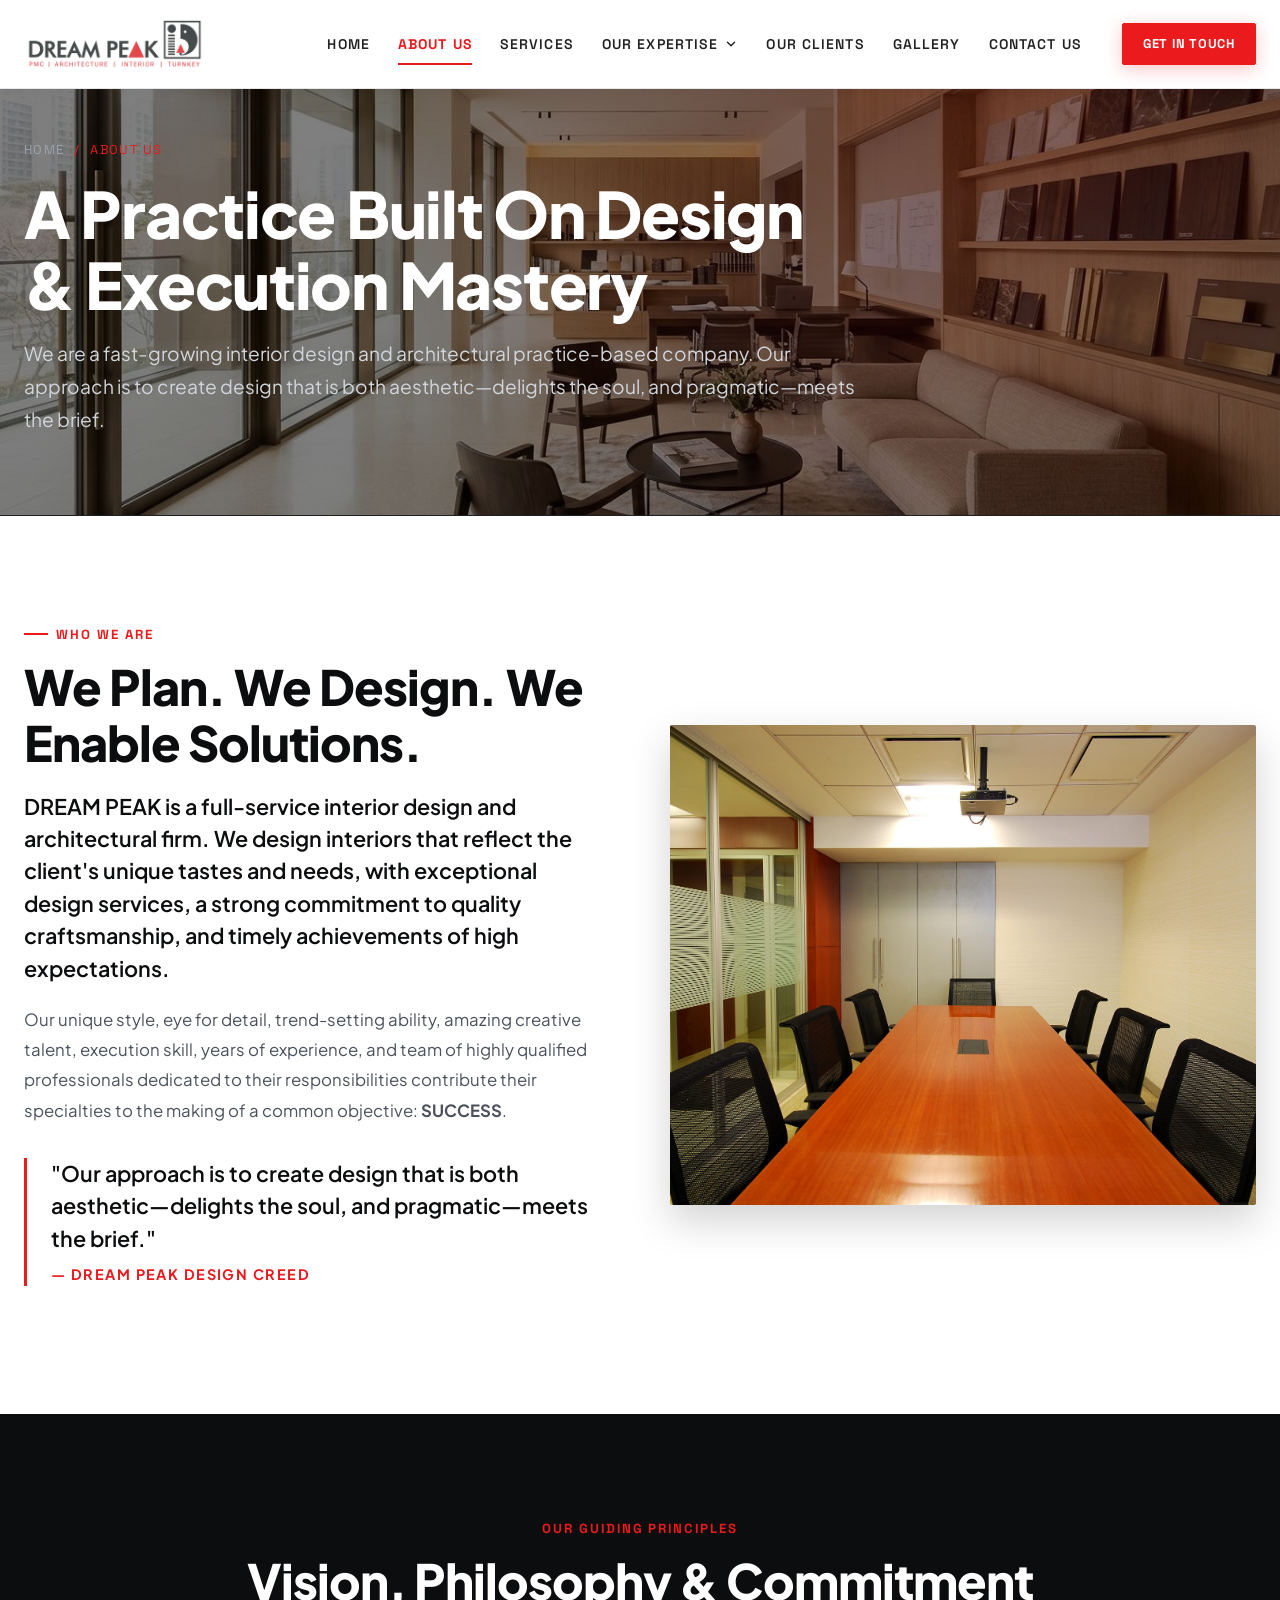
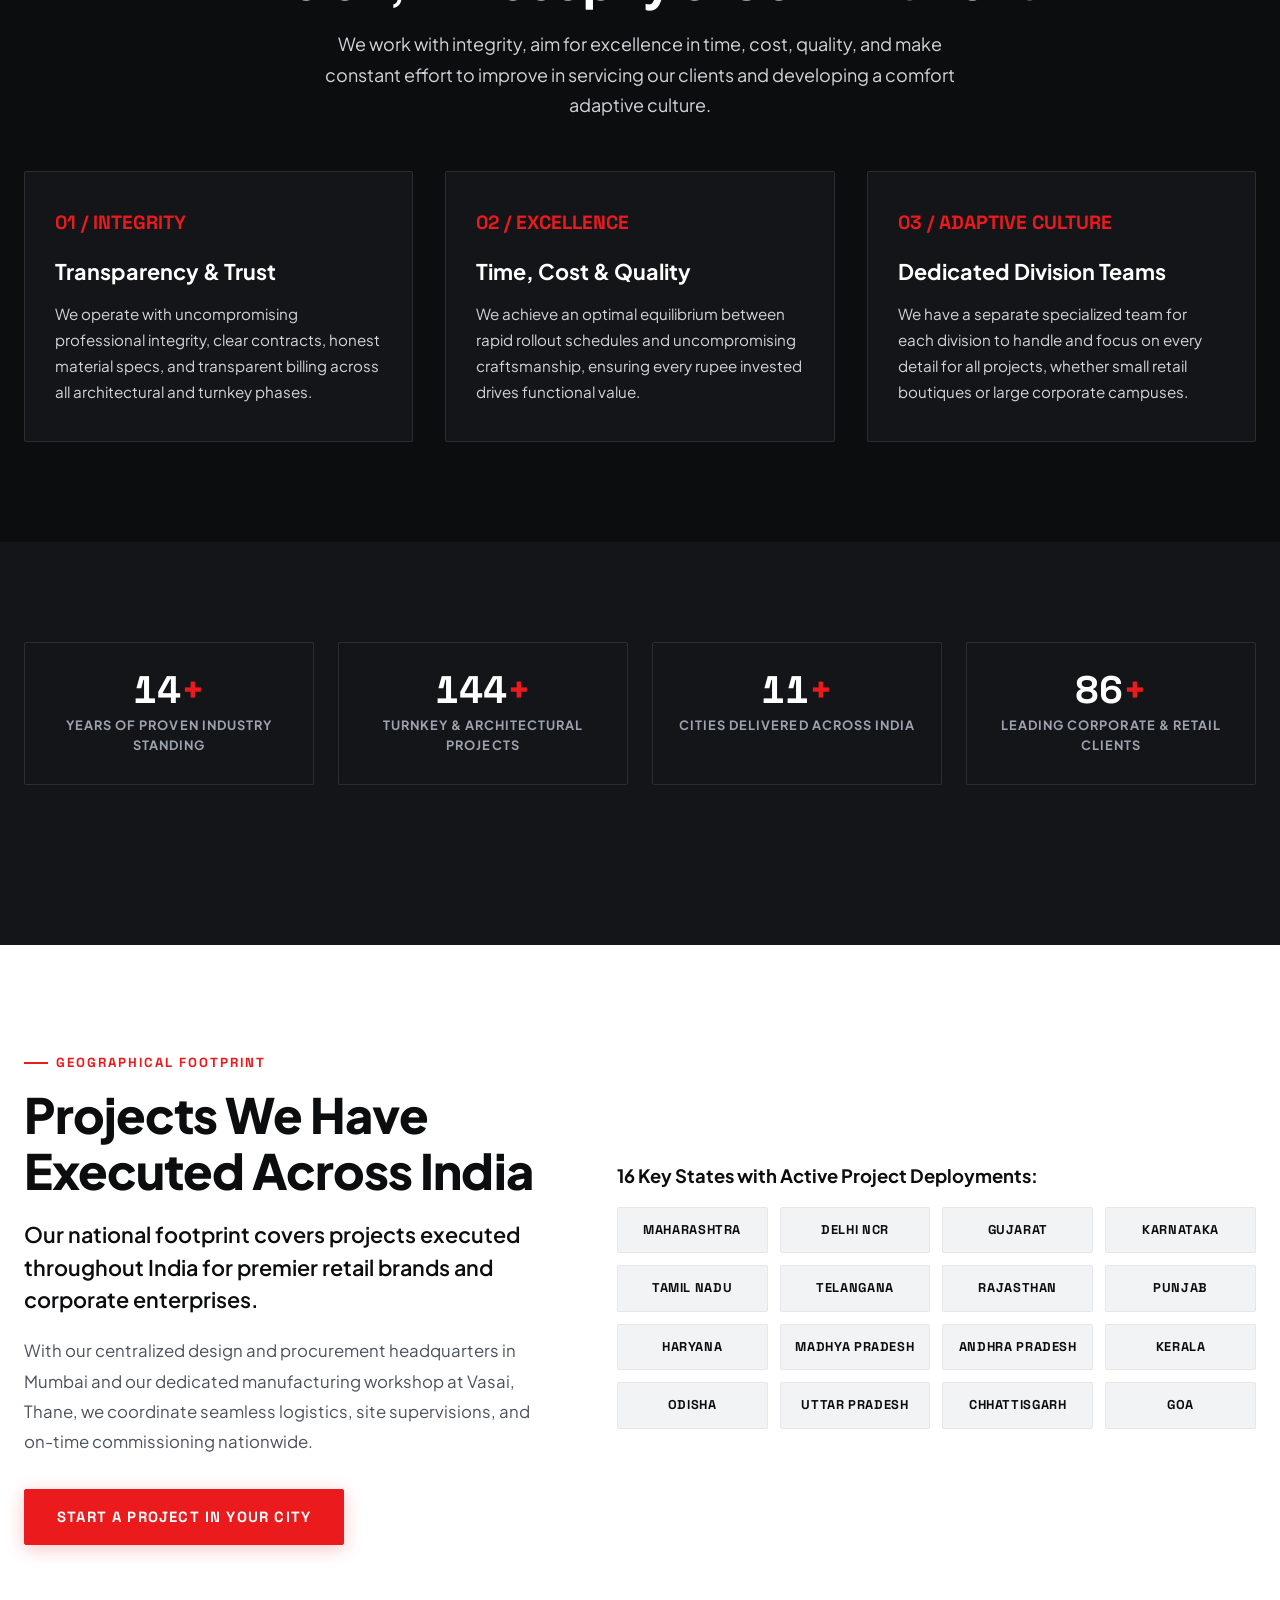
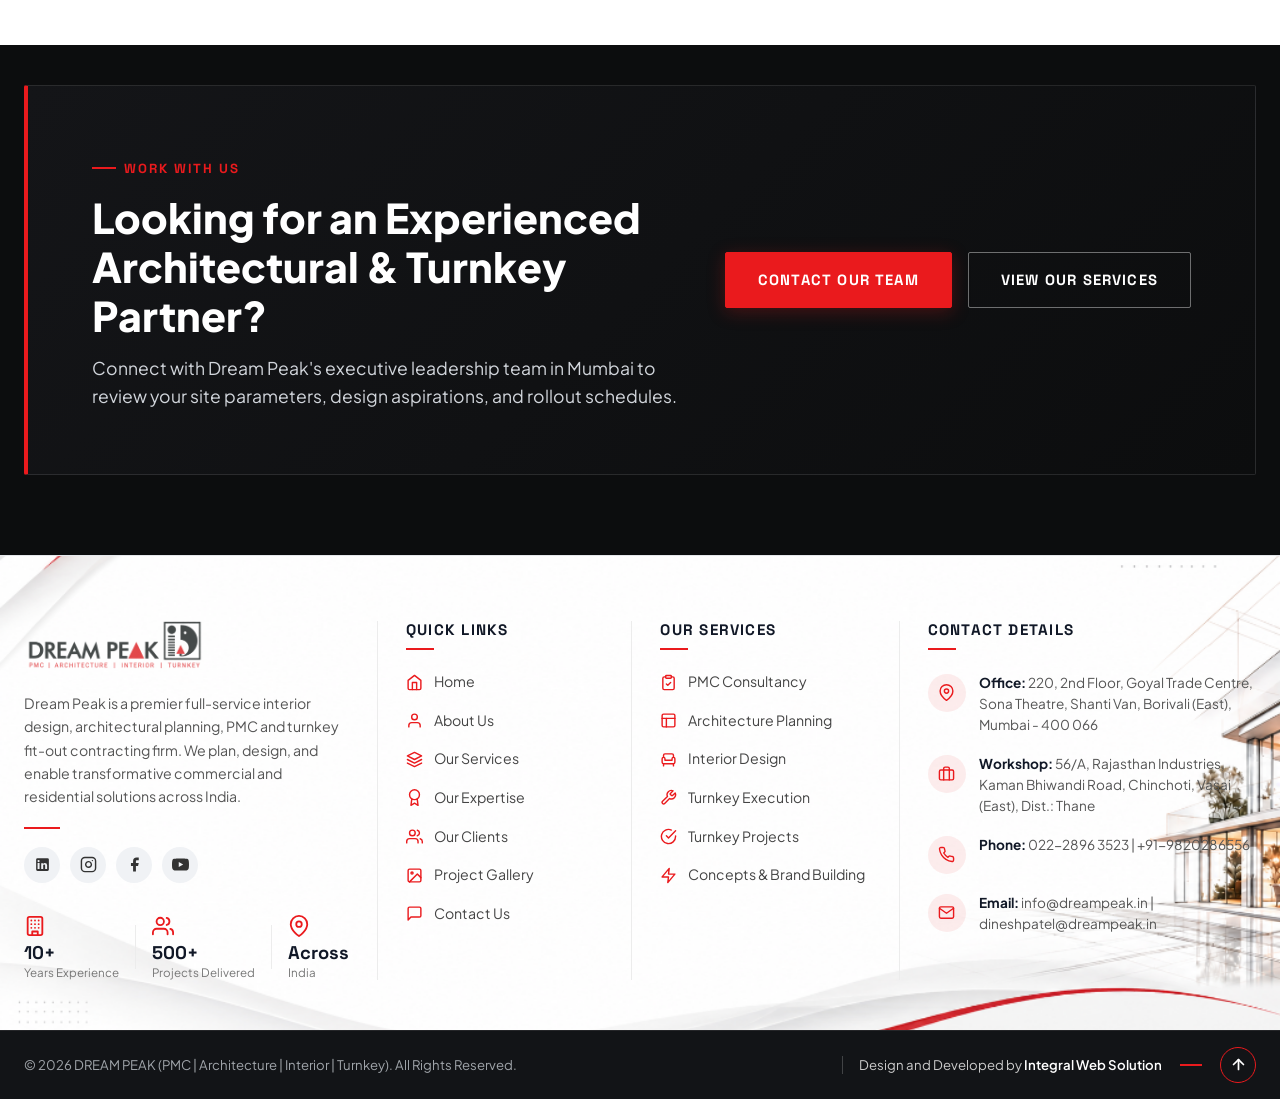
==== commit c096020d: "Update gallery images, pages and favicon" ====
--- a/about.html
+++ b/about.html
@@ -6,7 +6,7 @@
   <title>About Us | DREAM PEAK - Architecture, Interior & Turnkey</title>
   <meta name="description" content="Discover Dream Peak - a practice-based architectural, interior design, and turnkey firm with 25+ years experience, 250+ projects, and a nationwide footprint across 16 states.">
   <link rel="stylesheet" href="assets/css/style.css">
-  <link rel="icon" type="image/png" href="assets/images/logo/logo.png">
+  <link rel="icon" type="image/png" href="assets/images/logo/favicon.png">
 </head>
 <body>
 
--- a/assets/css/style.css
+++ b/assets/css/style.css
@@ -1944,13 +1944,13 @@
 }
 
 .client-card-thumb {
-  height: 140px;
-  background-color: #F8F9FA;
+  height: 135px;
+  background-color: #FFFFFF;
   border-bottom: 1px solid #EEEEEE;
   display: flex;
   align-items: center;
   justify-content: center;
-  padding: 24px 28px;
+  padding: 16px 20px;
   position: relative;
   overflow: hidden;
   transition: background-color var(--transition-normal);
@@ -1961,16 +1961,28 @@
 }
 
 .client-card-thumb img {
-  max-width: 100%;
-  max-height: 100%;
+  max-width: 85%;
+  max-height: 74px;
   width: auto;
   height: auto;
   object-fit: contain;
+  border-radius: 4px;
   transition: transform var(--transition-normal);
 }
 
 .client-showcase-card:hover .client-card-thumb img {
-  transform: scale(1.08);
+  transform: scale(1.05);
+}
+
+/* Specific shape visual weight balancing */
+.client-card-thumb img.logo-square {
+  max-height: 66px;
+  max-width: 66px;
+}
+
+.client-card-thumb img.logo-wide {
+  max-height: 58px;
+  max-width: 88%;
 }
 
 .client-card-info {
@@ -2055,16 +2067,16 @@
 }
 
 .client-logo-thumb {
-  height: 64px;
+  height: 72px;
   width: 100%;
   background-color: #FFFFFF;
   border-radius: 4px;
   display: flex;
   align-items: center;
   justify-content: center;
-  padding: 10px 16px;
+  padding: 8px 14px;
   margin-bottom: 14px;
-  box-shadow: 0 2px 8px rgba(0, 0, 0, 0.2);
+  border: 1px solid rgba(255, 255, 255, 0.08);
   transition: transform var(--transition-fast);
 }
 
@@ -2073,11 +2085,22 @@
 }
 
 .client-logo-thumb img {
-  max-width: 100%;
-  max-height: 100%;
+  max-width: 86%;
+  max-height: 52px;
   width: auto;
   height: auto;
   object-fit: contain;
+  border-radius: 3px;
+}
+
+.client-logo-thumb img.logo-square {
+  max-height: 46px;
+  max-width: 46px;
+}
+
+.client-logo-thumb img.logo-wide {
+  max-height: 44px;
+  max-width: 90%;
 }
 
 .client-brand-badge {
@@ -2209,13 +2232,13 @@
 .modal-logo-wrapper {
   width: 130px;
   height: 72px;
-  background-color: #F8F9FA;
+  background-color: #FFFFFF;
   border: 1px solid #E5E7EB;
-  border-radius: 4px;
+  border-radius: 6px;
   display: flex;
   align-items: center;
   justify-content: center;
-  padding: 10px 14px;
+  padding: 8px 12px;
   flex-shrink: 0;
 }
 
@@ -2597,6 +2620,21 @@
   font-weight: 700;
   color: var(--color-white);
   line-height: 1.3;
+}
+
+.gallery-item.item-animating {
+  animation: galleryFadeUp 0.45s cubic-bezier(0.16, 1, 0.3, 1) forwards;
+}
+
+@keyframes galleryFadeUp {
+  0% {
+    opacity: 0;
+    transform: translateY(20px);
+  }
+  100% {
+    opacity: 1;
+    transform: translateY(0);
+  }
 }
 
 /* Lightbox Modal */
@@ -2660,6 +2698,15 @@
   margin-top: 4px;
 }
 
+.lightbox-counter {
+  font-family: var(--font-accent);
+  font-size: 0.78rem;
+  letter-spacing: 0.08em;
+  color: var(--text-secondary-light);
+  text-transform: uppercase;
+  margin-top: 6px;
+}
+
 .lightbox-btn {
   background-color: rgba(255, 255, 255, 0.1);
   border: 1px solid rgba(255, 255, 255, 0.15);
@@ -2699,6 +2746,92 @@
 
 .lightbox-next {
   right: 24px;
+}
+
+/* Gallery View More & Counter Bar */
+.gallery-view-more-wrap {
+  display: flex;
+  flex-direction: column;
+  align-items: center;
+  justify-content: center;
+  gap: 16px;
+  margin-top: 48px;
+  text-align: center;
+}
+
+.gallery-count-status {
+  font-family: var(--font-accent);
+  font-size: 0.85rem;
+  letter-spacing: 0.06em;
+  color: var(--text-secondary-light);
+  text-transform: uppercase;
+}
+
+.gallery-count-status .highlight-num {
+  color: var(--color-red);
+  font-weight: 700;
+}
+
+.view-more-btn {
+  display: inline-flex;
+  align-items: center;
+  justify-content: center;
+  gap: 12px;
+  background-color: var(--color-charcoal);
+  border: 1px solid var(--border-on-dark);
+  color: var(--color-white);
+  font-family: var(--font-accent);
+  font-size: 0.88rem;
+  font-weight: 700;
+  text-transform: uppercase;
+  letter-spacing: 0.1em;
+  padding: 14px 36px;
+  border-radius: 2px;
+  cursor: pointer;
+  transition: all var(--transition-normal);
+  position: relative;
+  overflow: hidden;
+}
+
+.view-more-btn:hover {
+  background-color: var(--color-red);
+  border-color: var(--color-red);
+  color: var(--color-white);
+  box-shadow: 0 6px 20px var(--color-red-glow);
+  transform: translateY(-2px);
+}
+
+.view-more-btn svg {
+  transition: transform var(--transition-fast);
+}
+
+.view-more-btn:hover svg {
+  transform: translateY(3px);
+}
+
+.view-more-spinner {
+  display: none;
+  width: 16px;
+  height: 16px;
+  border: 2px solid rgba(255, 255, 255, 0.3);
+  border-top-color: var(--color-white);
+  border-radius: 50%;
+  animation: spinnerRotate 0.6s linear infinite;
+}
+
+.view-more-btn.loading .view-more-spinner {
+  display: inline-block;
+}
+
+.view-more-btn.loading svg,
+.view-more-btn.loading .btn-text {
+  opacity: 0.6;
+}
+
+@keyframes spinnerRotate {
+  to {
+    transform: rotate(360deg);
+  }
 }
 
 /* ==========================================================================
@@ -3431,3 +3564,84 @@
     grid-template-columns: 1fr;
   }
 }
+
+/* Client Logo Responsive Tweaks */
+@media (max-width: 768px) {
+  .client-cards-grid {
+    grid-template-columns: 1fr;
+    gap: 20px;
+  }
+  .clients-logo-grid {
+    grid-template-columns: repeat(2, 1fr) !important;
+    gap: 16px;
+  }
+  .client-card-thumb {
+    height: 125px;
+    padding: 14px 16px;
+  }
+  .client-card-thumb img {
+    max-height: 68px;
+  }
+  .client-logo-thumb {
+    height: 64px;
+    padding: 6px 10px;
+  }
+  .client-logo-thumb img {
+    max-height: 44px;
+  }
+}
+
+@media (max-width: 480px) {
+  .clients-logo-grid {
+    grid-template-columns: repeat(2, 1fr) !important;
+    gap: 12px;
+  }
+  .client-logo-card {
+    padding: 18px 12px;
+  }
+  .client-brand-name {
+    font-size: 1.05rem;
+  }
+}
+
+/* Gallery Responsive Optimization */
+@media (max-width: 768px) {
+  .gallery-item {
+    height: 280px;
+  }
+  .lightbox-nav {
+    width: 44px;
+    height: 44px;
+  }
+  .lightbox-prev {
+    left: 12px;
+  }
+  .lightbox-next {
+    right: 12px;
+  }
+  .lightbox-close {
+    top: 16px;
+    right: 16px;
+  }
+}
+
+@media (max-width: 480px) {
+  .gallery-item {
+    height: 240px;
+  }
+  .gallery-filter-bar {
+    gap: 8px;
+    margin-bottom: 32px;
+  }
+  .filter-btn {
+    padding: 8px 16px;
+    font-size: 0.78rem;
+  }
+  .lightbox-stage img {
+    max-height: 68vh;
+  }
+  .view-more-btn {
+    width: 100%;
+    max-width: 300px;
+  }
+}
